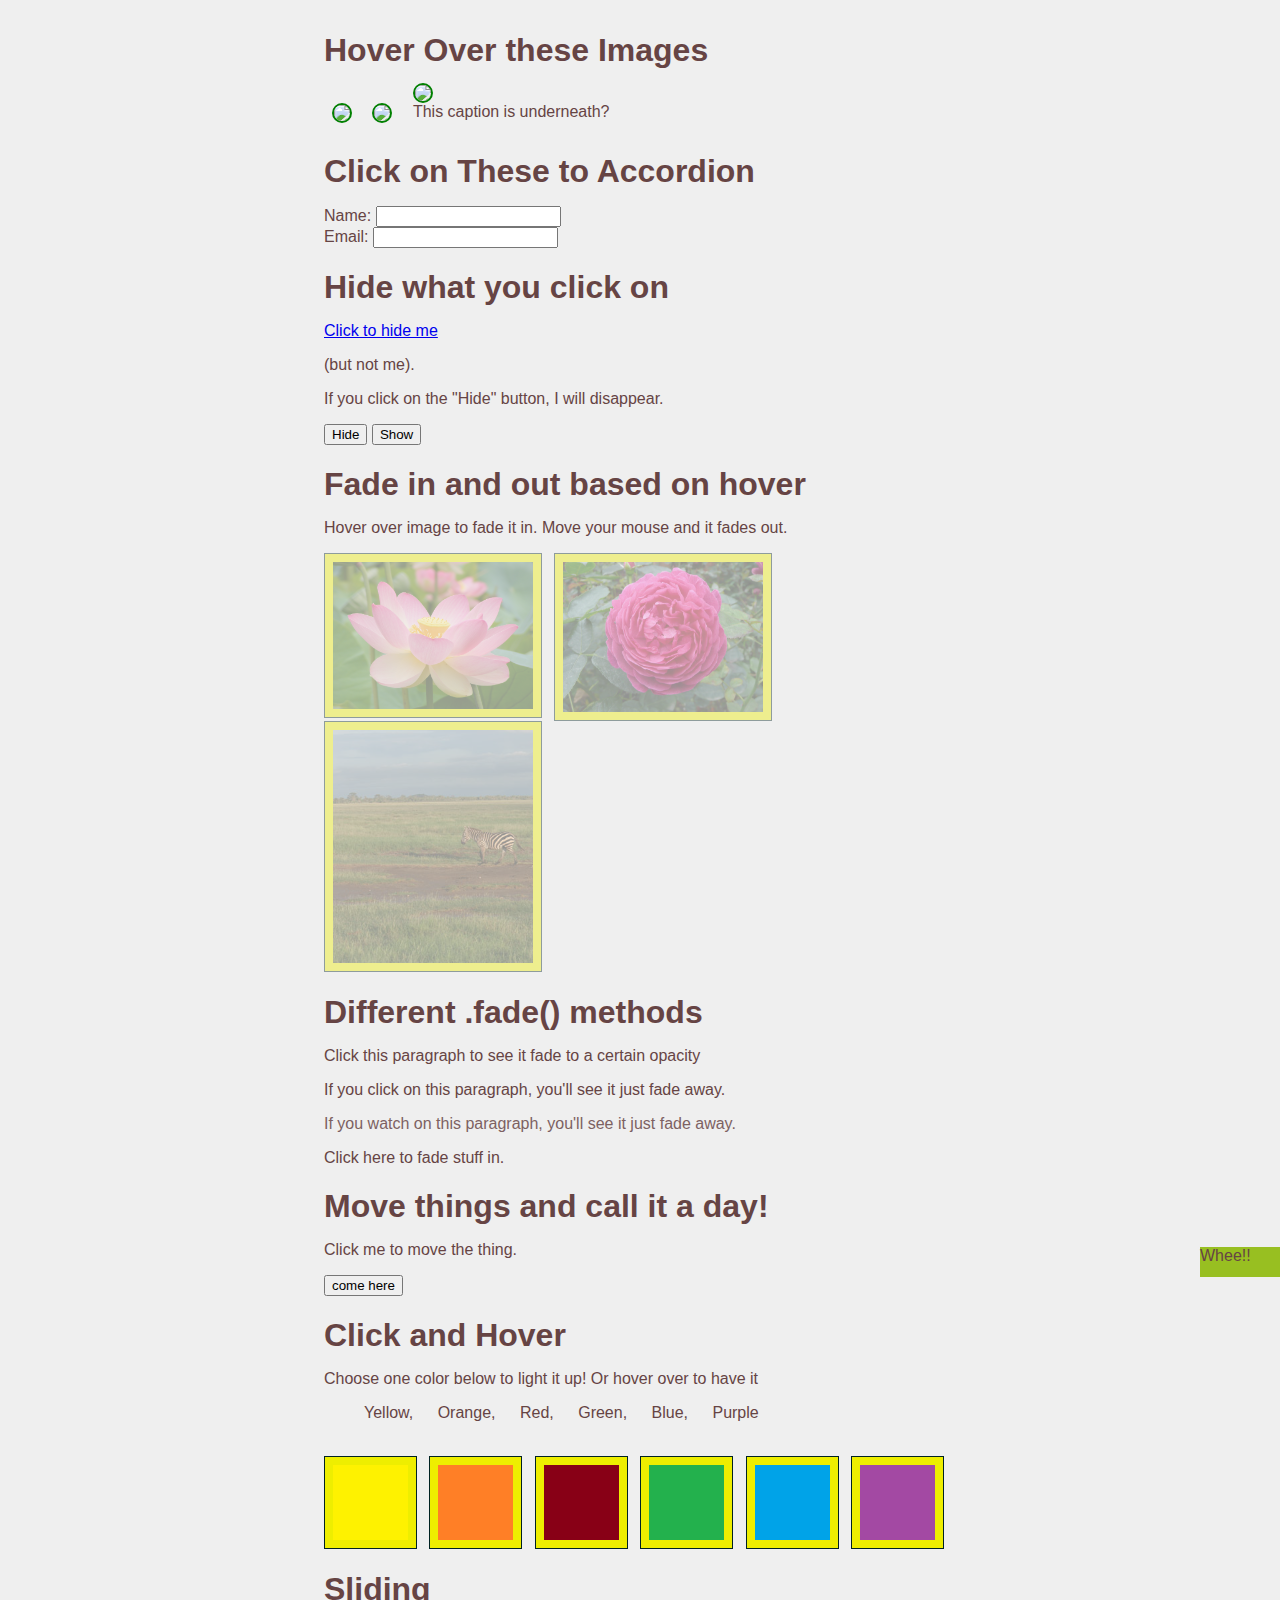
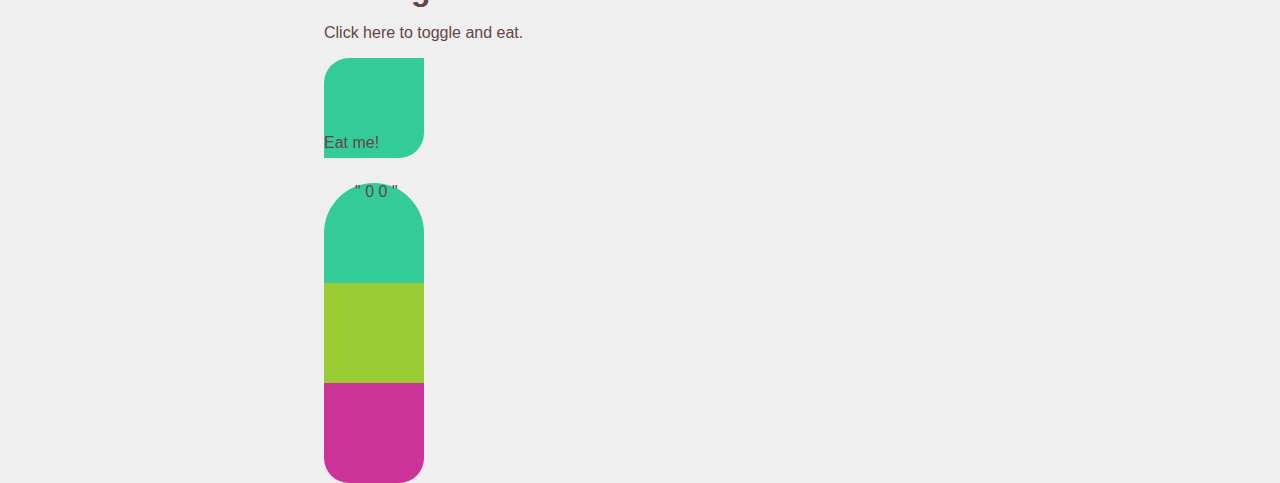
==== index.html @ 3a202dea "test" ====
<!DOCTYPE html PUBLIC "-//W3C//DTD XHTML 1.0 Transitional//EN" "http://www.w3.org/TR/xhtml1/DTD/xhtml1-transitional.dtd">

<html xmlns="http://www.w3.org/1999/xhtml">
<head>
	<meta http-equiv="Content-Type" content="text/html; charset=UTF-8" />
	<title>Rose's jQuery Play Ground! | Embedded jQuery</title>
	<link href="css/styles.css" rel="stylesheet" type="text/css" />
		<script src="js/jquery.min.js" type="text/javascript"></script>
		<script src="js/jquery.js" type="text/javascript"></script>
		<script src="//ajax.googleapis.com/ajax/libs/jquery/1.11.1/jquery.min.js" ></script>
		<script src="//code.jquery.com/jquery-1.10.2.js"></script>
		
</head>

<body>
<div id="container">

	<p> <h1> Hover Over these Images </h1>
		<div class="topimgs">
			<figure class="topclass captionhalf">
				<img class="imground" src="http://lorempixel.com/150/150/">
				<figcaption class="figcapt"> Lookn' Good </figcaption>
			</figure>

			<figure class="topclass captionfull">
				<img class="imground" src="http://lorempixel.com/150/150/city/">
				<figcaption class="figcapt"> Totally Filled </figcaption>
			</figure> 

			<figure class="topclass captunder">
				<img class="imground" src="http://lorempixel.com/150/150/food/">
				<figcaption class="figcaptU"> This caption is underneath? </figcaption>
			</figure>
		</div>

	</p>

	<script type="text/javascript">
		$(window).load(function () {
			$('.captionfull img + figcaption').each(function() {
				$(this)
				.css('top',0)
				.css('margin-top',0)
				.css('border-radius',"50%")
				.css('line-height',$(this).prev().height() + 'px');
			});
		});

	</script>

	<h1> Click on These to Accordion 
	</h1>

	<p> Name: <input type="text" name="fullname"><br>
	Email: <input type="text" name="email"> </p>

	<script>
		$(document).ready(function(){
		  $("input").focus(function(){
		    $(this).css("background-color","#cccccc");
		  });
		  $("input").blur(function(){
		    $(this).css("background-color","#ffffff");
		  });
		});
		</script>



<h1>Hide what you click on </h1>
	<p> <a href="#">Click to hide me </a> <div id="clickme"> (but not me).</div> </p> 
    <script> 
    	$('a').click(function() { 
			$(this).hide(); 
			}); 
    	
    	//	$(this).show();
    	//}):
    	
    </script>


<p id="para2">If you click on the "Hide" button, I will disappear.</p>
<button id="hideb">Hide</button>
<button id="showb">Show</button>

    <script>
		$(document).ready(function(){
		  $("#hideb").click(function(){
		    $("#para2").hide();
		  });
		  $("#showb").click(function(){
		    $("#para2").show();
		  });
		});
		</script>


   <!-- <p> <div id="hidr"> HIDE MEEEEE!  </div> <div id="showr"> (but not me).</div>
    </p>
    <script>

    	$("#hidr").click(function() {
    		$(this).hide(1000);
    	}

    	$("#showr").click(function(){
    		$("#hidr").show("slow", function() { 
			});
    	}
    </script>
-->

    
    
<h1>Fade in and out based on hover</h1>
<p>Hover over image to fade it in. Move your mouse and it fades out. </p>
	<img class="fadeIn" src="images/img1.jpg"/>
	<img class="fadeIn" src="images/img2.jpg"/>
	<img class="fadeIn" src="images/img3.jpg"/>

<script> 
	$('img.fadeIn').css({'opacity': 0.4});  
	$('img.fadeIn').hover(function() {
			$(this).stop().animate({'opacity': 1});
		}, function(){ 
			$(this).stop().animate({'opacity': .4}); 
		
		}); 
</script>

<h1>Different .fade() methods</h1>

<p class="fadeTo">Click this paragraph to see it fade to a certain opacity</p>
<script>
	$('p.fadeTo').click(function(){
		$(this).fadeTo('slow', .33); 
		});
	$('p.fadeTo').click(function(){
		$(this).fadeTo('slow', 1); 
		});
</script>

<p class="fadeAway"> If you click on this paragraph, you'll see it just fade away.</p>
<script> 
	$('p.fadeAway').click(function(){
		$(this).fadeOut(3000); 
		}); 
</script>


<p class="fadeAway2"> If you watch on this paragraph, you'll see it just fade away.</p>
<script> 
	$('p.fadeAway2').fadeOut(3000); 
</script>

<p class="fadeIn"> Click here to fade stuff in. </p>
<div id="one" style="display:none; width:100px; height: 100px; background-color: #3C9;"> One</div>
<div id="two" style="display:none; width:100px; height: 100px; background-color: #9C3;"> Two</div>
<div id="three" style="display:none; width:100px; height: 100px; background-color: #C39;"> Three</div>

<script> 
	$('p.fadeIn').click(function() {
		$('div:hidden:first').fadeIn('slow'); 
		}); 
</script>


<h1>Move things and call it a day! </h1>
<p class="moveMe" style="background-color:#98BF21; height: 30px; width:80px; position:absolute; right: 0;">Whee!!</p>
<p class="mover">Click me to move the thing.</p>
<script>
	$('.mover').click(function(){
		$('.moveMe').animate({
			right: '650px', 
			bottom: '200px',
			opacity:'.5',
			height: '150px',
			width: '150px' 
		
		});
	});
</script>

<button id="buttonmove"> come here </button>

<script> 

	$("#buttonmove").click(function(){
		$('.moveMe').animate({
			right: '700px', 
			bottom: '10px',
			opacity:'.5',
			height: '150px',
			width: '350px',

			//border-radius: '50px',

		});

	});

</script> 
<!--
<button id="buttonshape"> change shape </button>

<script> 
	$("#buttonshape").click(function() {
		$('moveMe').css({'border-radius': '25px'});
	});

	//$("#buttonshape").click(function(){
	//	$('.moveMe').toggleClass("changeshape");
	//	}); 
	//});

</script> -->

<!--
<h1>Change opacity on click </h1>
<p>  </p>
<p> Choose one color below to light it up!  <ul id="colorlist" style="list-style-type:none"> 
	<li id="yc1"> Yellow, </li>
	<li id="yc2"> Orange, </li>
	<li id="yc3"> Red, </li>
	<li id="yc4"> Green, </li>
	<li id="yc5"> Blue, </li>
	<li id="yc6"> Purple </li> </ul>
</p>
 </br>
	<img class="fadeIn1" src="images/01.jpg"/>
	<img class="fadeIn2" src="images/02.jpg"/>
	<img class="fadeIn3" src="images/03.jpg"/>
	<img class="fadeIn4" src="images/04.jpg"/>
	<img class="fadeIn5" src="images/05.jpg"/>
	<img class="fadeIn6" src="images/06.jpg"/>

<script> 
	$('img.fadeIn1').css({'opacity': 0.4});  
	$('img.fadeIn2').css({'opacity': 0.4});  
	$('img.fadeIn3').css({'opacity': 0.4});  
	$('img.fadeIn4').css({'opacity': 0.4});
	$('img.fadeIn5').css({'opacity': 0.4});
	$('img.fadeIn6').stop().animate({'opacity': .4});
		$("#yc1").click(function() {
				$('img.fadeIn1').stop().animate({'opacity': 1});
				$('img.fadeIn2').stop().animate({'opacity': .4});
				$('img.fadeIn3').stop().animate({'opacity': .4});
				$('img.fadeIn4').stop().animate({'opacity': .4});
				$('img.fadeIn5').stop().animate({'opacity': .4});
				$('img.fadeIn6').stop().animate({'opacity': .4});
				
			}); 
		$("#yc2").click(function() {
				$('img.fadeIn2').stop().animate({'opacity': 1});
				$('img.fadeIn1').stop().animate({'opacity': .4});
				$('img.fadeIn3').stop().animate({'opacity': .4});
				$('img.fadeIn4').stop().animate({'opacity': .4});
				$('img.fadeIn5').stop().animate({'opacity': .4});
				$('img.fadeIn6').stop().animate({'opacity': .4});
			}); 
		$("#yc3").click(function() {
				$('img.fadeIn3').stop().animate({'opacity': 1});
				$('img.fadeIn1').stop().animate({'opacity': .4});
				$('img.fadeIn2').stop().animate({'opacity': .4});
				$('img.fadeIn4').stop().animate({'opacity': .4});
				$('img.fadeIn5').stop().animate({'opacity': .4});
				$('img.fadeIn6').stop().animate({'opacity': .4});
			}); 
		$("#yc4").click(function() {
				$('img.fadeIn1').stop().animate({'opacity': .4});
				$('img.fadeIn2').stop().animate({'opacity': .4});
				$('img.fadeIn3').stop().animate({'opacity': .4});
				$('img.fadeIn4').stop().animate({'opacity': 1});
				$('img.fadeIn5').stop().animate({'opacity': .4});
				$('img.fadeIn6').stop().animate({'opacity': .4});
				
			}); 
		$("#yc5").click(function() {
				$('img.fadeIn1').stop().animate({'opacity': .4});
				$('img.fadeIn2').stop().animate({'opacity': .4});
				$('img.fadeIn3').stop().animate({'opacity': .4});
				$('img.fadeIn4').stop().animate({'opacity': .4});
				$('img.fadeIn5').stop().animate({'opacity': 1});
				$('img.fadeIn6').stop().animate({'opacity': .4});
				
			}); 
		$("#yc6").click(function() {
				$('img.fadeIn1').stop().animate({'opacity': .4});
				$('img.fadeIn2').stop().animate({'opacity': .4});
				$('img.fadeIn3').stop().animate({'opacity': .4});
				$('img.fadeIn4').stop().animate({'opacity': .4});
				$('img.fadeIn5').stop().animate({'opacity': .4});
				$('img.fadeIn6').stop().animate({'opacity': 1});
				
			}); 

</script> -->

<!--<h1>Change opacity on hover </h1>
<p> Hover over any one of the boxes below to have the rest fade out </br>
	<img class="fadeInC" id="a" src="images/01.jpg"/>
	<img class="fadeInC" id="b" src="images/02.jpg"/>
	<img class="fadeInC" id="c" src="images/03.jpg"/>
	<img class="fadeInC" id="d" src="images/04.jpg"/>
	<img class="fadeInC" id="e" src="images/05.jpg"/>
	<img class="fadeInC" id="f" src="images/06.jpg"/> </br>
</p>

<script type='text/javascript'>
	$(function() {       
        $("img.fadeInC").css("opacity","1.0");        
        $("img.fadeInC").hover(function() {
                var myID = $(this).attr("id");        
                $("img.fadeInC:not(#"+myID+")").stop().animate({'opacity': 0.5});
        },           
        function() {       
                $("img.fadeInC").stop().animate({'opacity': 1.0});        
        });




});

</script> 
-->

<h1>Click and Hover  </h1>

<p> Choose one color below to light it up! Or hover over to have it   <ul id="colorlist" style="list-style-type:none"> 
	<li id="yd1"> Yellow, </li>
	<li id="yd2"> Orange, </li>
	<li id="yd3"> Red, </li>
	<li id="yd4"> Green, </li>
	<li id="yd5"> Blue, </li>
	<li id="yd6"> Purple </li> </ul>
</p> </br>
	<img class="fadeInD" id="Da" src="images/01.jpg"/>
	<img class="fadeInD" id="Db" src="images/02.jpg"/>
	<img class="fadeInD" id="Dc" src="images/03.jpg"/>
	<img class="fadeInD" id="Dd" src="images/04.jpg"/>
	<img class="fadeInD" id="De" src="images/05.jpg"/>
	<img class="fadeInD" id="Df" src="images/06.jpg"/> </br>
</p>

<script type='text/javascript'>
	$(function() {       
        $("img.fadeInD").css("opacity","1.0");  
		$('img.fadeInD').hover(function() {
			$(this).stop().animate({'opacity': 1});
		}, function(){ 
			$(this).stop().animate({'opacity': .4}); 
		
		}); 

        $("img.fadeInD").hover(function() {
                var myID = $(this).attr("id");        
                $("img.fadeInD:not(#"+myID+")").stop().animate({'opacity': 0.4});
        },           
        function() {       
                $("img.fadeInD").stop().animate({'opacity': 1.0});        
        });    
    });

	$("#yd1").click(function() {
				$("#Da").stop().animate({'opacity': 1});
				$("#Db,#Dc,#Dd,#De,#Df").stop().animate({'opacity': .4});
			}); 
	$("#yd2").click(function() {
				$("#Db").stop().animate({'opacity': 1});
				$("#Da,#Dc,#Dd,#De,#Df").stop().animate({'opacity': .4});
			}); 

	$("#yd3").click(function() {
				$("#Dc").stop().animate({'opacity': 1});
				$("#Db,#Da,#Dd,#De,#Df").stop().animate({'opacity': .4});
			}); 
	$("#yd4").click(function() {
				$("#Dd").stop().animate({'opacity': 1});
				$("#Db,#Dc,#Da,#De,#Df").stop().animate({'opacity': .4});
			}); 

	$("#yd5").click(function() {
				$("#De").stop().animate({'opacity': 1});
				$("#Db,#Dc,#Dd,#Da,#Df").stop().animate({'opacity': .4});
			}); 

	$("#yd6").click(function() {
				$("#Df").stop().animate({'opacity': 1});
				$("#Db,#Dc,#Dd,#De,#Da").stop().animate({'opacity': .4});
			}); 

		


</script> 




<script >
	$('img.fadeIn2b').hover(function(){
		$('img.fadeIn1b').stop().animate({'opacity': .4});
		$('img.fadeIn3b').stop().animate({'opacity': .4});
		$('img.fadeIn4b').stop().animate({'opacity': .4});
		$('img.fadeIn5b').stop().animate({'opacity': .4});
		$('img.fadeIn6b').stop().animate({'opacity': .4});
	});
	</script>
	<script> 

	$('img.fadeIn3b').hover(function(){
		$('img.fadeIn1b').stop().animate({'opacity': .4});
		$('img.fadeIn2b').stop().animate({'opacity': .4});
		$('img.fadeIn4b').stop().animate({'opacity': .4});
		$('img.fadeIn5b').stop().animate({'opacity': .4});
		$('img.fadeIn6b').stop().animate({'opacity': .4});
	});
	
	$('img.fadeIn4b').hover(function(){
		$('img.fadeIn1b').stop().animate({'opacity': .4});
		$('img.fadeIn2b').stop().animate({'opacity': .4});
		$('img.fadeIn3b').stop().animate({'opacity': .4});
		$('img.fadeIn5b').stop().animate({'opacity': .4});
		$('img.fadeIn6b').stop().animate({'opacity': .4});
	});

	$('img.fadeIn5b').hover(function(){
		$('img.fadeIn1b').stop().animate({'opacity': .4});
		$('img.fadeIn2b').stop().animate({'opacity': .4});
		$('img.fadeIn3b').stop().animate({'opacity': .4});
		$('img.fadeIn4b').stop().animate({'opacity': .4});
		$('img.fadeIn6b').stop().animate({'opacity': .4});
	});

	$('img.fadeIn6b').hover(function(){
		$('img.fadeIn1b').stop().animate({'opacity': .4});
		$('img.fadeIn2b').stop().animate({'opacity': .4});
		$('img.fadeIn3b').stop().animate({'opacity': .4});
		$('img.fadeIn4b').stop().animate({'opacity': .4});
		$('img.fadeIn5b').stop().animate({'opacity': .4});
	});
	
	
	
				

</script>


<!--<div id="squareWrapper" >
	<div id="firstSq"> First </div>
	<div id="secondSq">Second </div>
</div>
	<p class="makemeglow"> Click here to make these change color  </p>

-->


<h1> Sliding </h1>
<p class="slideToggle">Click here to toggle and eat.</p>

<!--<p> 	&nbsp; 	&nbsp;&nbsp; "   0 0   "</p>-->




<div style="position: relative;"> 

<div id="leaf" style=" width:100px; height: 100px; background-color: #3C9; 	border-radius: 25px 0 25px 0;  z-index:10; position: absolute;"> 	 




 </div>



<div id="caterpillar" style="z-index:10; position: absolute; top: 60px; "> 
	<p class="slideMe">Eat me!</p>
    
    	<div id="munch" style=" width:70px; height: 70px; background-color: #EFEFEF; border-radius: 100px ; margin-left:15px;   ">
    
</div>
	<div id="one" style=" width:100px; height: 100px; background-color: #3C9; margin-top:-55px;	border-radius: 100px 100px 0 0;"> 	 	&nbsp; &nbsp; 	&nbsp;&nbsp; "   0 0   "</div>
	<div id="two" style="width:100px; height: 100px; background-color: #9C3;">  </div>
	<div id="three" style="width:100px; height: 100px; background-color: #C39; border-radius: 0 0 25px 25px;">  					</div>
</div>

</div>

<script>
	$('.slideToggle').click(function(){
		$('p.slideMe').slideToggle();
		}); 
</script>






</div><!-- end #container -->
</body>
</html>
---- css/styles.css ----
body {
	background-color:  #efefef;	
	color: #644;
	font-family: Arial, Helvetica, Lucida Grande, sans-serif; 
}

h1, h2, h3 {
	margin-bottom: .2em; 
}

figure {
	position: relative;
  	display: inline-block;
  	margin: .5em;
}

.imground {
	border: solid 2px green;
  	border-radius: 50%;
  	vertical-align: middle;
}

.figcapt {
	background-color:rgba(0,0,0,0.5);
  border-radius: 6px; 
  display: none;
  position: absolute;
  top: 50%;
  width: 100%;
  margin-top: -1em;
  line-height: 2em;
  font-size: 1em; 
  color: white;
  text-align: center; 
}

img.imground:hover + figcaption {
  display: block;
}

.topclass {
	/*padding: 10px; */
}

.topimgs {
	position: relative;
	top: 50% ;
	vertical-align: top;
}

img {
	vertical-align: top;
}

.figcapt {
  background-color:rgba(0,0,0,0.5);
  border-radius: 6px; 
  display: none;
  position: absolute;
  top: 50%;
  width: 100%;
  margin-top: -1em;
  line-height: 2em;
  font-size: 1em; 
  color: white;
  text-align: center; 
}

.aside {
	margin: 0 2em 0 2em; /* top/bottom left/right */
}

.emphasize {
	background-color: #FFF;
	border: 1px dotted #000;
	font-weight: bold;
	margin: .5em 0; 
	padding: .5em; 
	
}

#changeshape. {
			color: blue; 
		}

/* Lesson 03 */
.horizontal {
	float: left;
	width: 150px; 
	list-style: none; 
	margin: 1em; /* 1em = 16px = 100% */ 
	background-color: #F00;
	
}

h1 {
	clear: both;
}
img.fadeIn, img.fadeInD  {
	height: auto; 
	width: 200px; 
	padding: 0.5em; 
	border: 1px solid #022; 
	margin-right: 0.5em; 
	background-color: #EE0; 

}

img.fadeInD  {
	width: 75px; 
}


.subItem {
	background-color: #AABBCC;
}

/* Lesson 04 */
.kenyaPhotos {
	height: auto; 
	width: 200px; 
	padding: 0.5em; 
	border: 1px solid #022; 
	margin-right: 0.5em; 
	background-color: #EE0; 
}

#article-1 {
	margin-top: 1em; 
	background-color: #0757A7; 
	border-top: .4em solid #88B0EF; 
}

#red {
	background-color: red;
}

/* Lesson 5*/

#container {
	width: 50%;
	max-width: 1200px; 
	min-width: 600px; 
	margin: 2em auto; /*<!--// stays aligned in windwon no matter how big or small browser gets  */
	
	}
	

/* Lesson 6 */ 
body.large .article {
	font-size: 150%; 
}

.selected {
	font-weight: bold; 
	font-style: italic; 
	font-color: purple; 
	}

#textController {
	width: 200px;
	padding: 20px; 
	border: 1px solid #000; 
	 ; 
}
#textController button {
	cursor: pointer ; 
}

/* Lesson 07 */
.hover {
	cursor: pointer; 
	background-color: #666;
	color: #EFEFEF; 
	width: 200px; 
}

#colorlist li {
	display: inline;
	padding-right: 20px;
}

div.fadehover {
	position: relative;
	}

	

#squarewrapper {
	width:500px;
	border: 1px solid black;
}

#firstsq {
	width: 300px;
	border: 1px solid red;
}
 
 #secondsq {
 	width: 100px;
 	border: 1px solid green;
 }
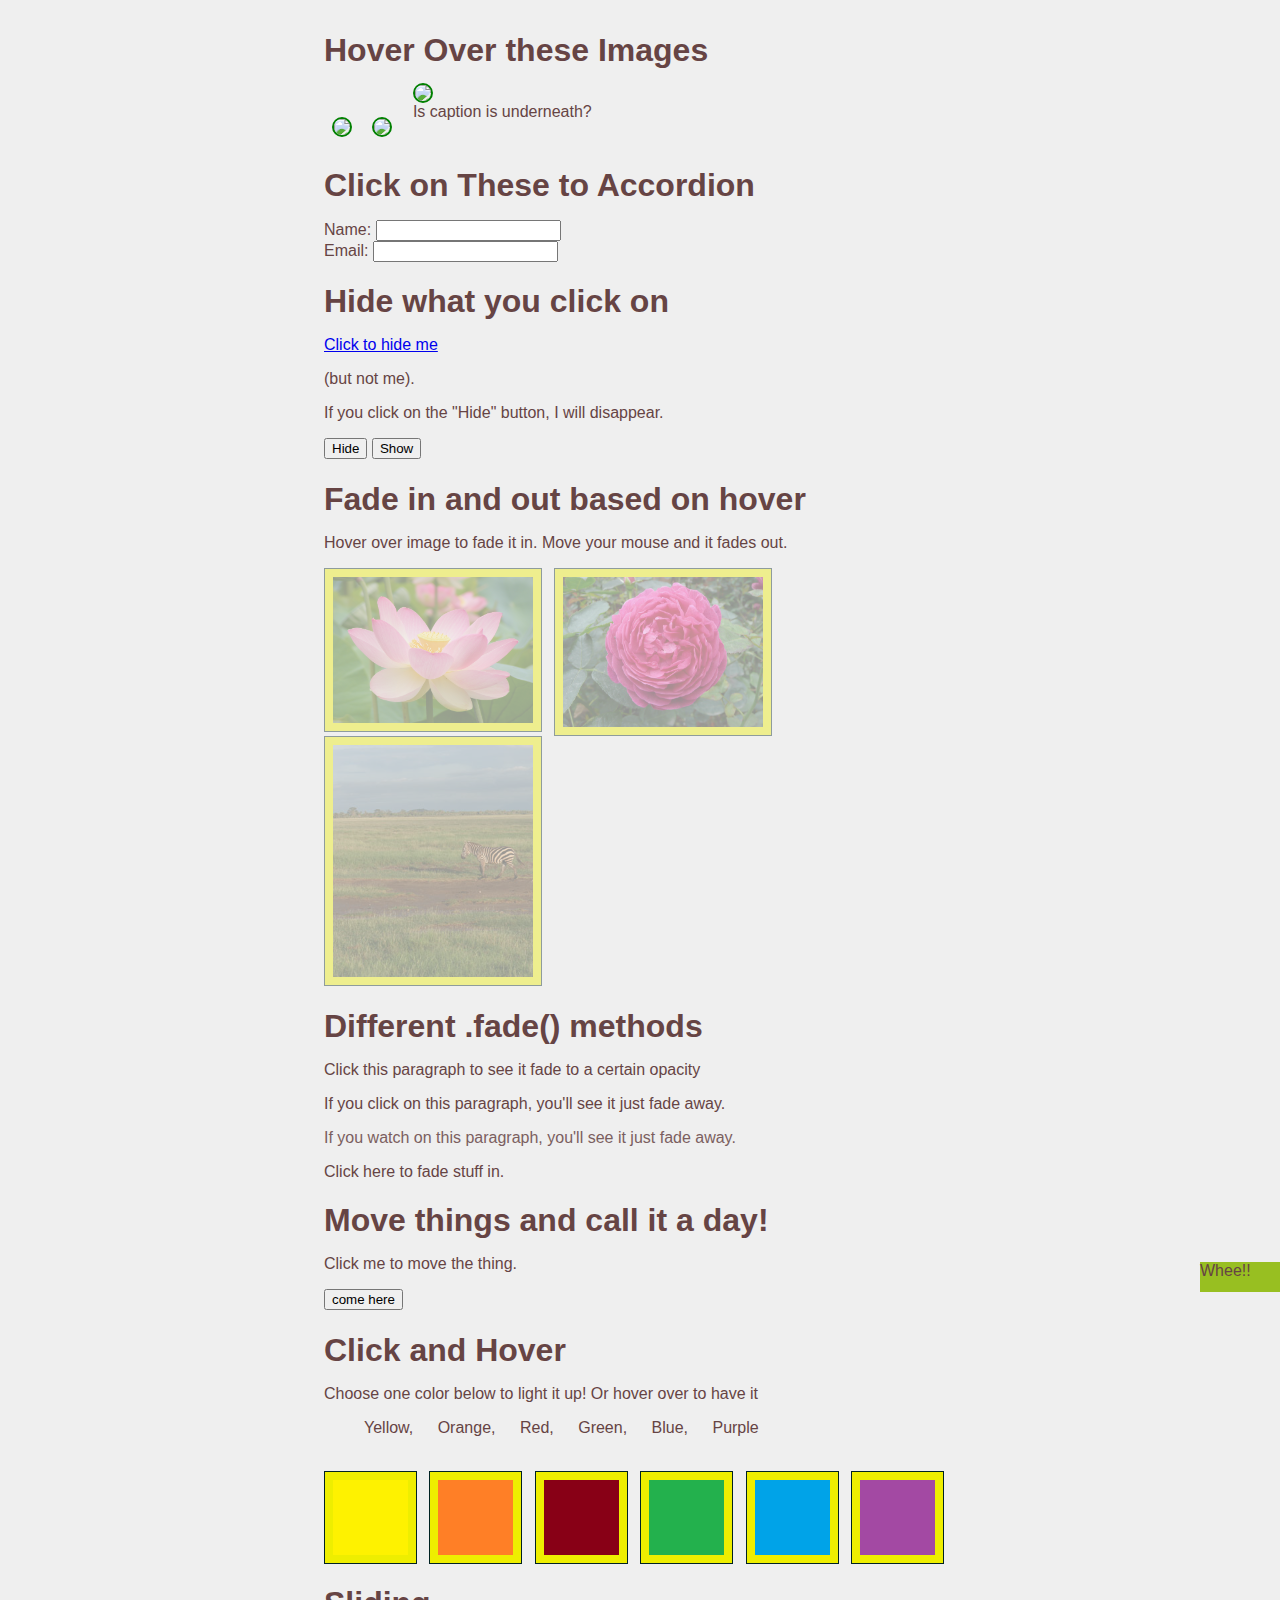
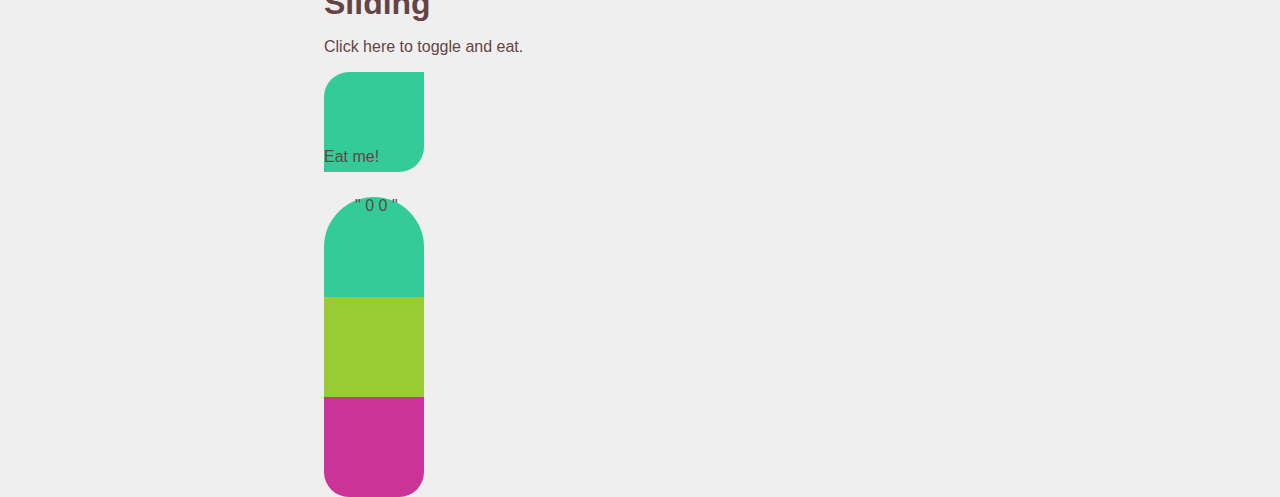
==== commit 8176a869: "top" ====
--- a/index.html
+++ b/index.html
@@ -29,7 +29,7 @@
 
 			<figure class="topclass captunder">
 				<img class="imground" src="http://lorempixel.com/150/150/food/">
-				<figcaption class="figcaptU"> This caption is underneath? </figcaption>
+				<figcaption class="figcaptU"> Is caption is underneath? </figcaption>
 			</figure>
 		</div>
 
--- a/css/styles.css
+++ b/css/styles.css
@@ -17,7 +17,7 @@
 .imground {
 	border: solid 2px green;
   	border-radius: 50%;
-  	vertical-align: middle;
+  	vertical-align: top;
 }
 
 .figcapt {
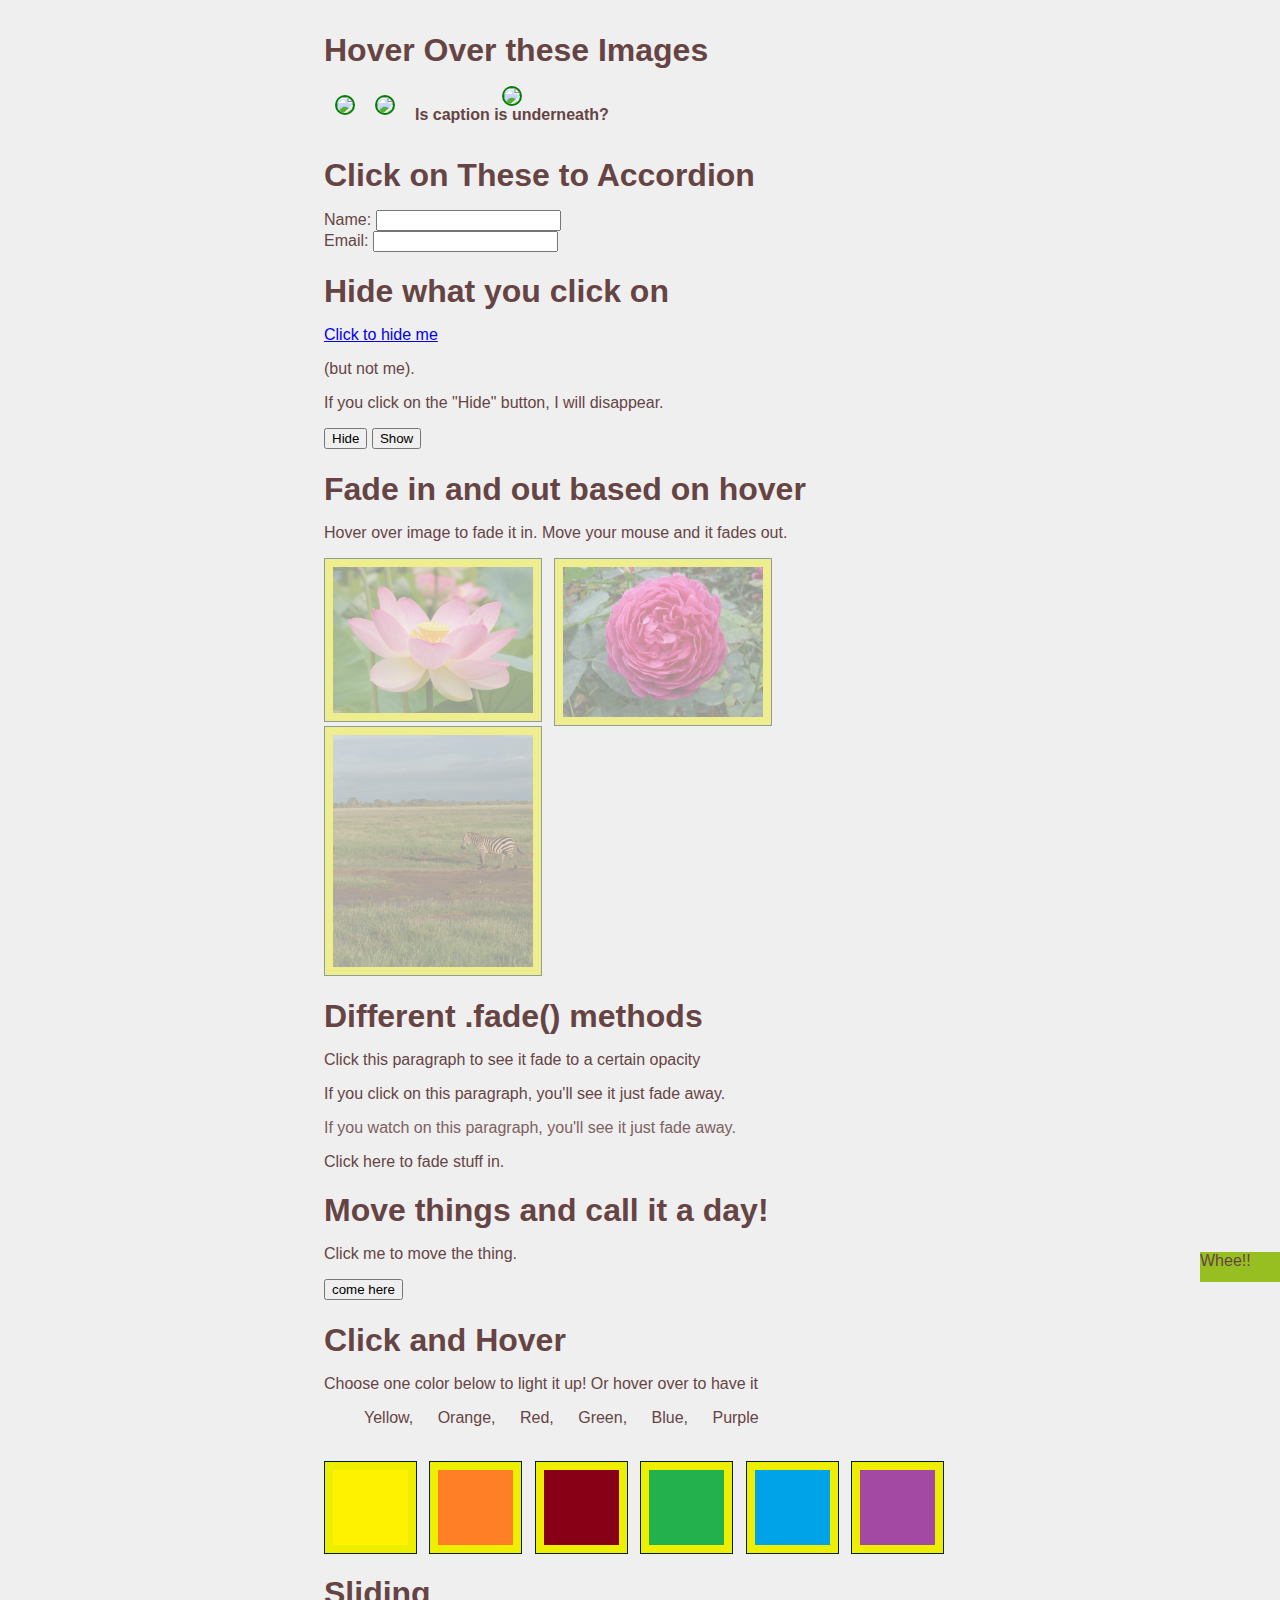
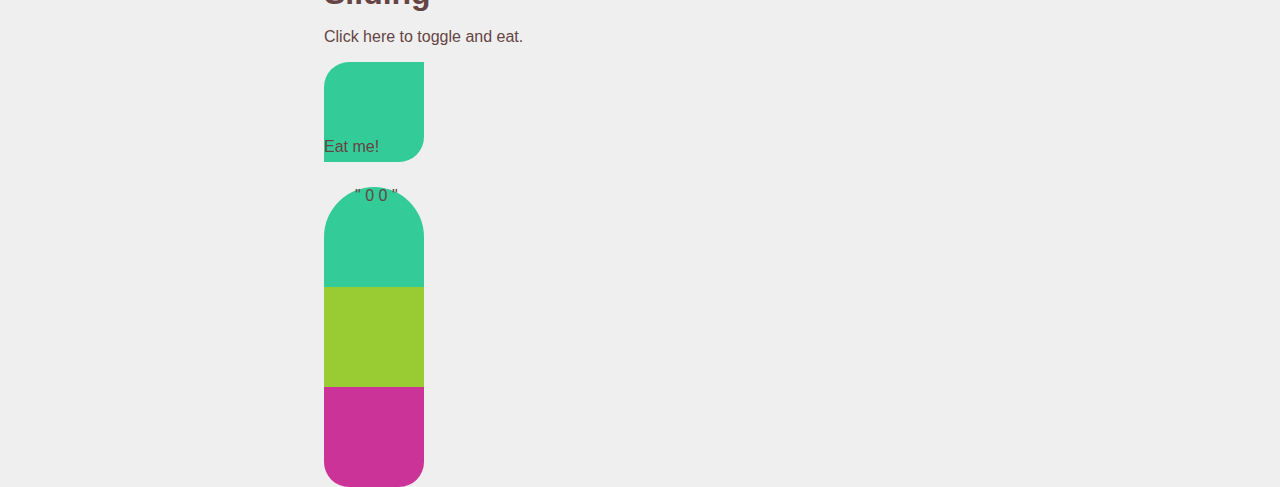
==== commit f3fef270: "table" ====
--- a/index.html
+++ b/index.html
@@ -17,20 +17,26 @@
 
 	<p> <h1> Hover Over these Images </h1>
 		<div class="topimgs">
+			<table>
+				<th>
 			<figure class="topclass captionhalf">
 				<img class="imground" src="http://lorempixel.com/150/150/">
 				<figcaption class="figcapt"> Lookn' Good </figcaption>
 			</figure>
-
+			</th>
+			<th>
 			<figure class="topclass captionfull">
 				<img class="imground" src="http://lorempixel.com/150/150/city/">
 				<figcaption class="figcapt"> Totally Filled </figcaption>
 			</figure> 
-
+			</th>
+			<th>
 			<figure class="topclass captunder">
 				<img class="imground" src="http://lorempixel.com/150/150/food/">
 				<figcaption class="figcaptU"> Is caption is underneath? </figcaption>
 			</figure>
+			</th>
+			</table>
 		</div>
 
 	</p>
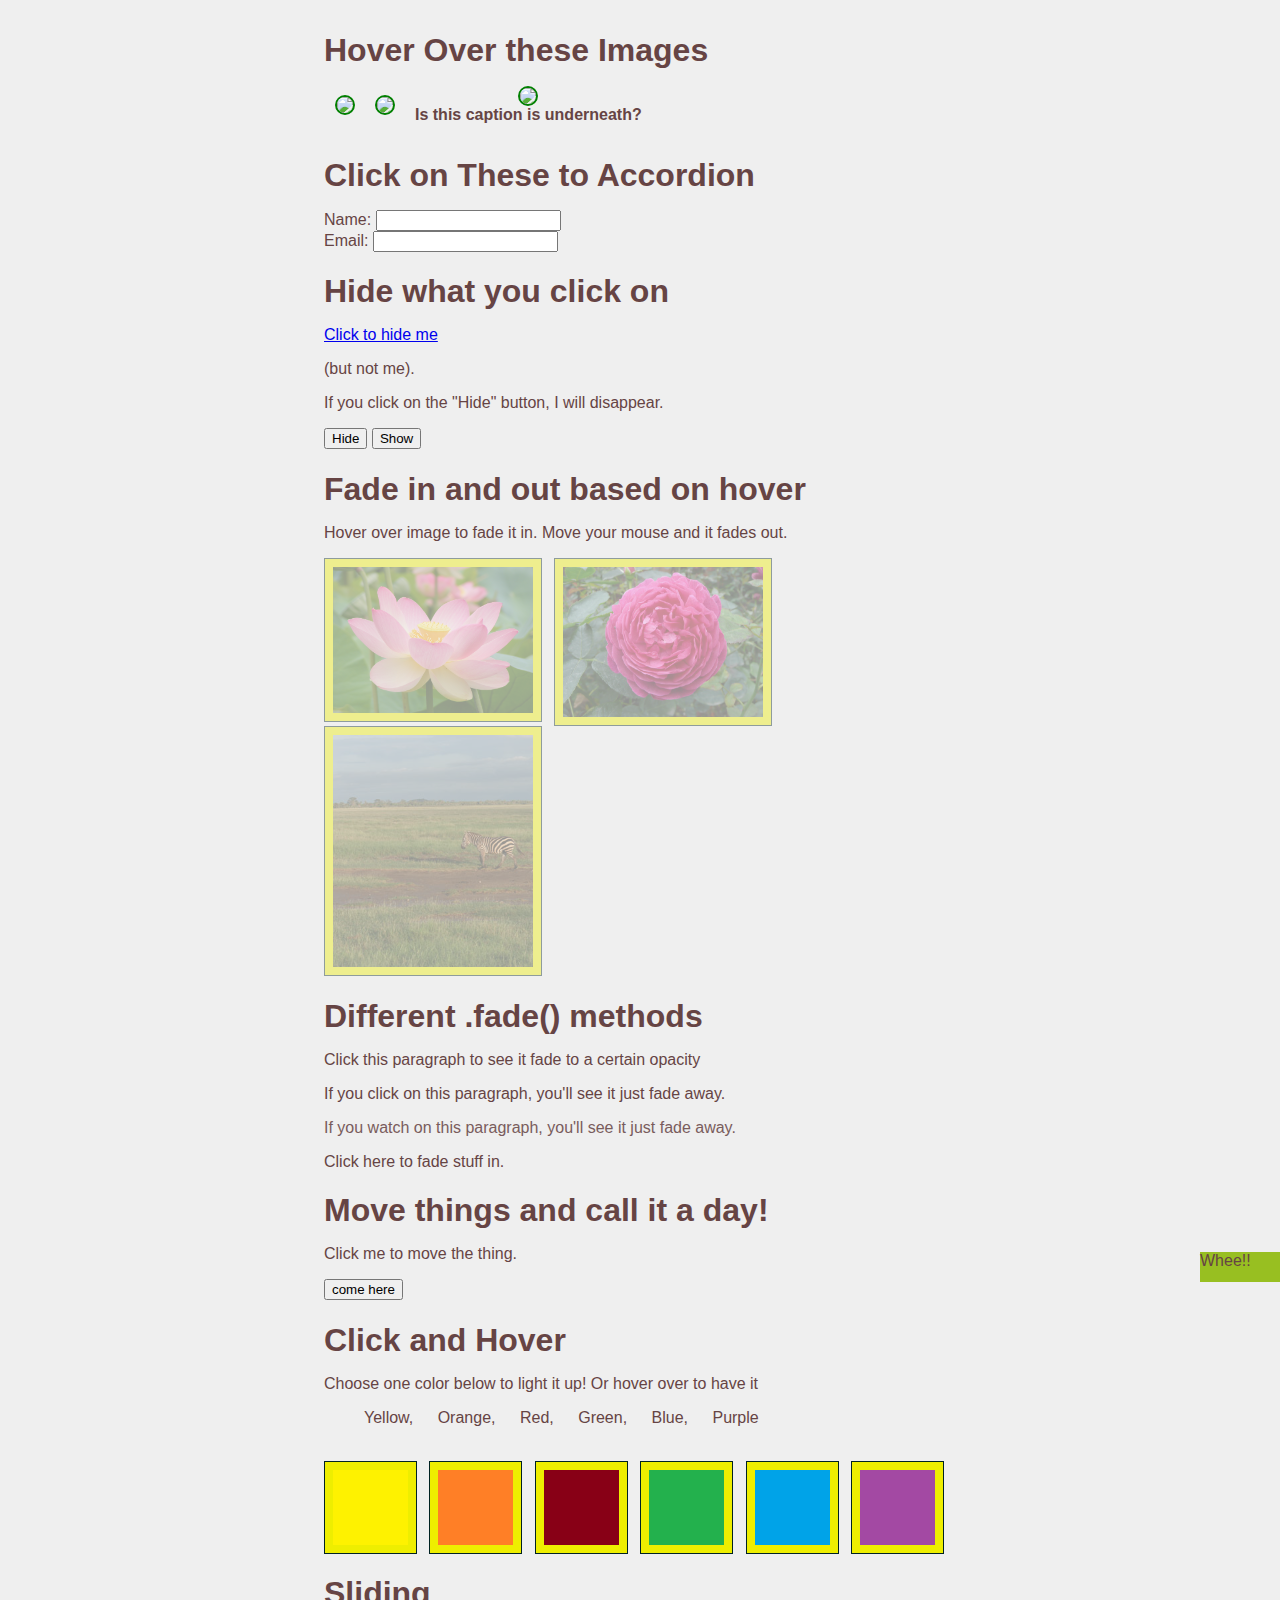
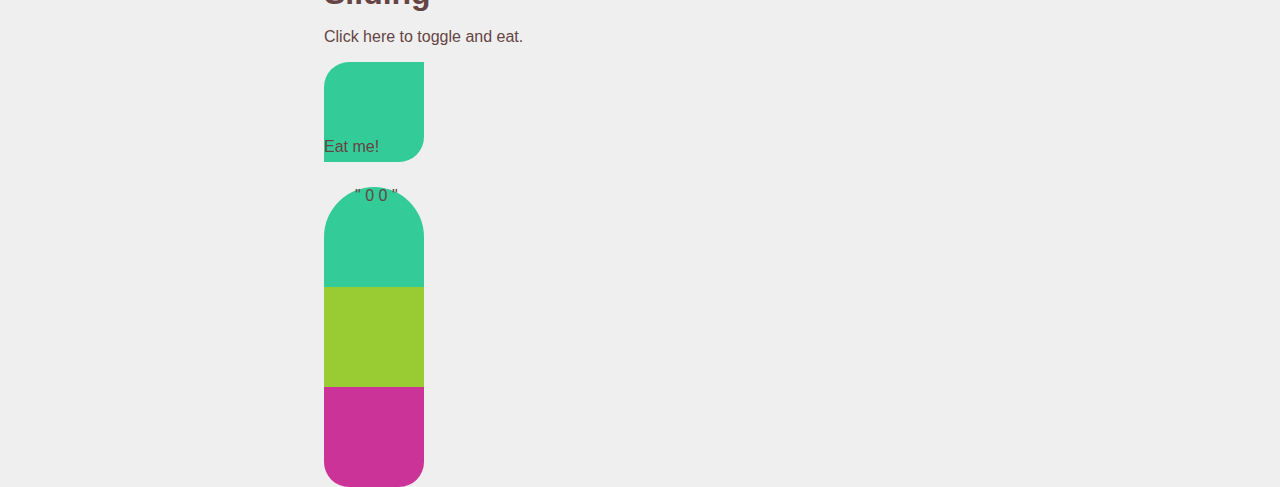
==== commit c3beb65f: "test" ====
--- a/index.html
+++ b/index.html
@@ -33,7 +33,7 @@
 			<th>
 			<figure class="topclass captunder">
 				<img class="imground" src="http://lorempixel.com/150/150/food/">
-				<figcaption class="figcaptU"> Is caption is underneath? </figcaption>
+				<figcaption class="figcaptU"> Is this caption is underneath? </figcaption>
 			</figure>
 			</th>
 			</table>
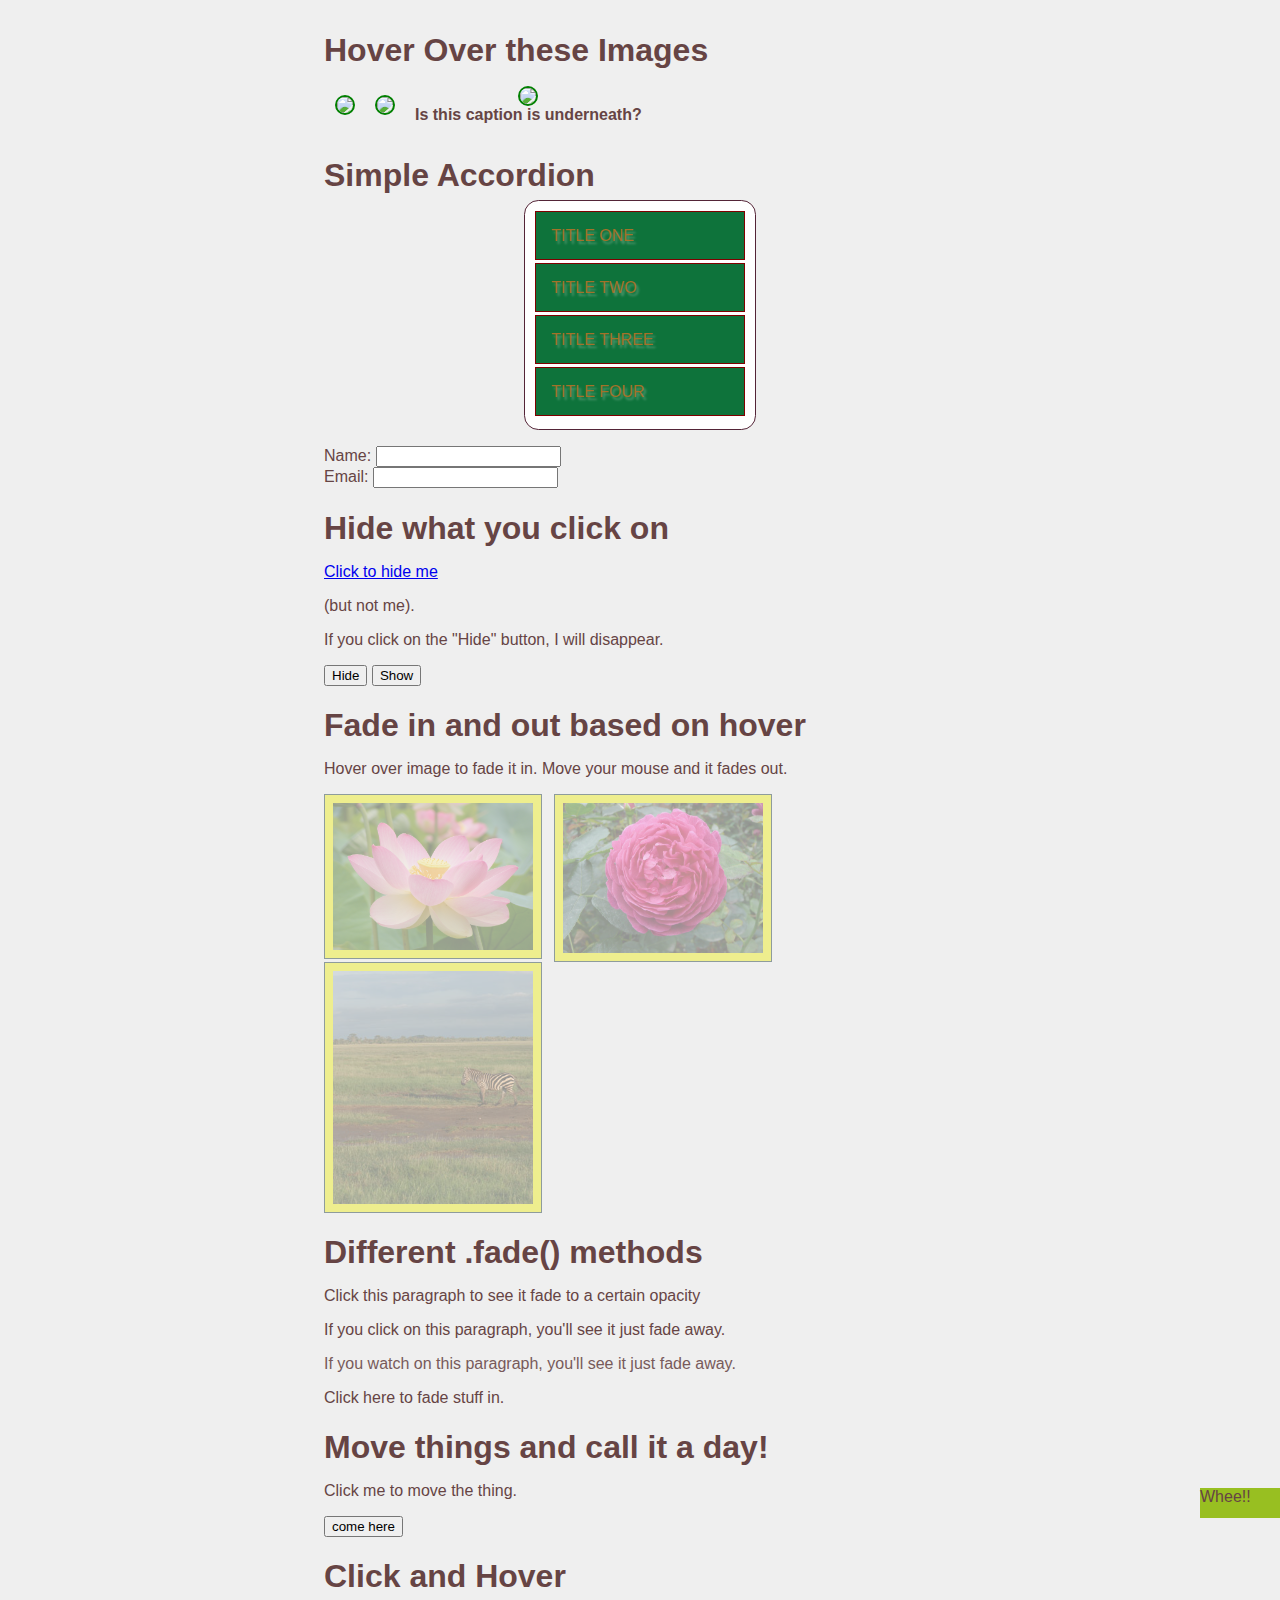
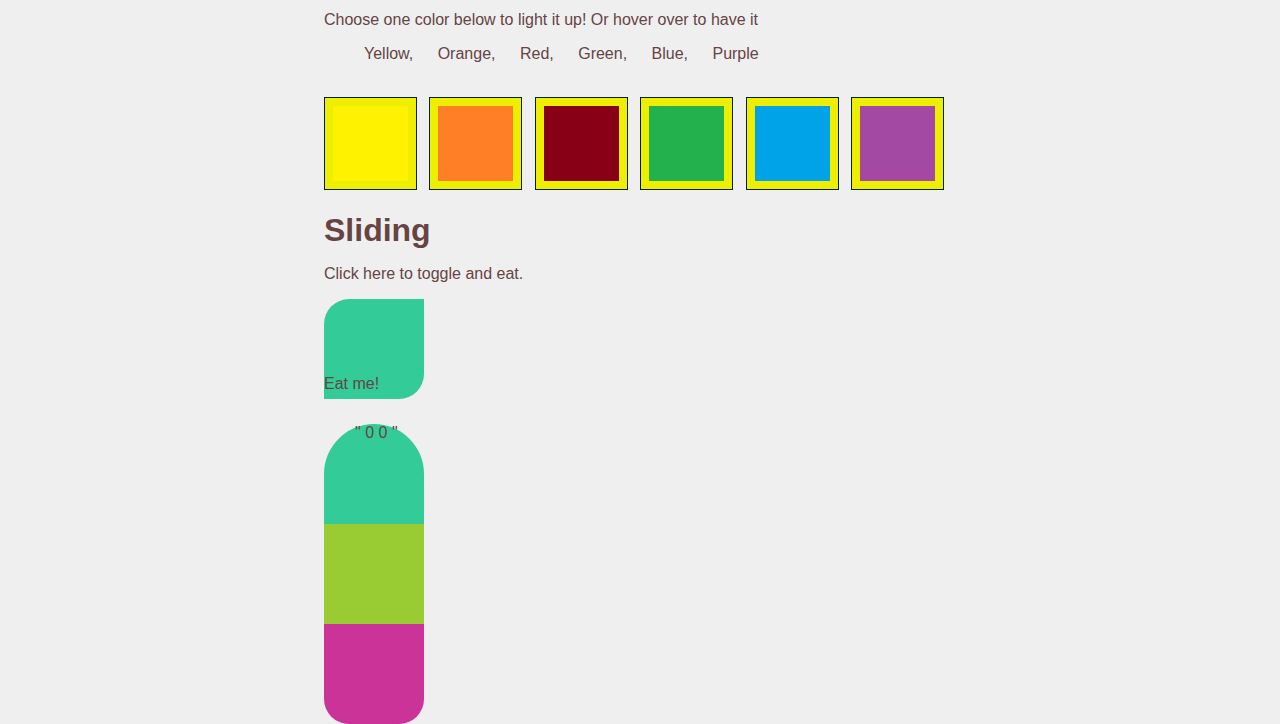
==== commit b983cb61: "added accordion" ====
--- a/index.html
+++ b/index.html
@@ -54,8 +54,53 @@
 
 	</script>
 
-	<h1> Click on These to Accordion 
+	<h1> Simple Accordion 
 	</h1>
+
+			<div class="accordion vertical">
+		    <ul>
+		        <li>
+		            <input type="checkbox" id="checkbox-1" name="checkbox-accordion" />
+		            <label for="checkbox-1">Title&nbsp;One</label>
+		            <div class="content">
+		                <h3>Look to see what is in here</h3>
+		            </div>
+		        </li>
+		        <li>
+		            <input type="checkbox" id="checkbox-2" name="checkbox-accordion" />
+		            <label for="checkbox-2">Title&nbsp;Two</label>
+		            <div class="content">
+		                <h3>Can you find it? </h3>
+		            </div>
+		        </li>
+		        <li>
+		            <input type="checkbox" id="checkbox-3" name="checkbox-accordion" />
+		            <label for="checkbox-3">Title&nbsp;Three</label>
+		            <div class="content">
+		                <h3>Peek a boo! </h3>
+		            </div>
+		        </li>
+		        <li>
+		            <input type="checkbox" id="checkbox-4" name="checkbox-accordion" />
+		            <label for="checkbox-4">Title&nbsp;Four</label>
+		            <div class="content">
+		                <h3> Can you see me?</h3>
+		                
+		            </div>
+		        </li>
+		    </ul>
+		</div>
+
+
+	<script type="text/javascript">
+		$(document).ready(function() {
+			$(".accbutt").click(function() {
+			$(this).siblings().slideToggle("slow"); 
+		});
+			});
+	</script>
+
+
 
 	<p> Name: <input type="text" name="fullname"><br>
 	Email: <input type="text" name="email"> </p>
--- a/css/styles.css
+++ b/css/styles.css
@@ -38,6 +38,12 @@
   display: block;
 }
 
+.captionfull + img.imground:hover +figcaption {
+	top: 0px;
+	margin-top: 0px; 
+	border-radius: 50%;
+}
+
 .topclass {
 	/*padding: 10px; */
 }
@@ -52,7 +58,7 @@
 	vertical-align: top;
 }
 
-.figcapt {
+.figcapt, .figcapt {
   background-color:rgba(0,0,0,0.5);
   border-radius: 6px; 
   display: none;
@@ -83,6 +89,90 @@
 			color: blue; 
 		}
 
+.accordion {
+    margin:0 auto;
+    font-size:1em;
+    border:1px solid #542437;
+    border-radius:.8972em;
+    width:33.3%;
+    padding:10px;
+    background:#ffffff;
+}
+
+.accordion ul {
+	margin:0;
+    padding:0;
+    list-style:none;
+        
+}
+
+.accordion li {
+    margin:0;
+    padding:0;
+}
+
+.accordion [type=radio], .accordion [type=checkbox] {
+    display:none;
+}
+
+.accordion label {
+    display:block;
+    font-size:1em;
+    line-height:1em;
+    background:#0e733b;			/*Fun Green*/
+    border:1px solid #800000; /*Maroon*/
+    color:#A3722A; /*Brownish*/
+    border-radius: 13m; 
+    text-shadow:.16em .16em .16em rgba(255,255,255,0.3);
+    text-transform:uppercase;
+    -webkit-transition: all .2s ease-out;
+    -moz-transition: all .2s ease-out;
+}
+.accordion ul li label:hover, .accordion [type=radio]:checked ~ label, .accordion [type=checkbox]:checked ~ label {
+    background:#506349; /*Dark green*/
+    color:#A3722A; /*Brownish*/
+    /*text-shadow:.16px .16px .16px rgba(0,0,0,0.5) */
+}
+.accordion .content {
+    padding:0 .97em;
+    overflow:hidden;
+    border:.16em solid #fff; /* Make the border match the background so it fades in nicely */
+    -webkit-transition: all .5s ease-out;
+    -moz-transition: all .5s ease-out;
+}
+.accordion p {
+    color:#333; /*Dark Grey*/
+    margin:0 0 .97em;
+}
+.accordion h3 {
+    color:#333; /*Dark Grey*/
+    padding:0;
+    margin:0.16em 0;
+}
+/* Vertical */
+.vertical ul li {
+    overflow:hidden;
+    margin:0 0 1px;
+}
+.vertical ul li label {
+    padding:.97em;
+}
+.vertical [type=radio]:checked ~ label, .vertical [type=checkbox]:checked ~ label {
+    border-bottom:0;
+}
+.vertical ul li label:hover {
+    border:1px solid #542437; 
+}
+.vertical ul li .content {
+    border-top:0;
+    height:0em;
+}
+.vertical [type=radio]:checked ~ label ~ .content, .vertical [type=checkbox]:checked ~ label ~ .content {
+    height:18.75em;
+    border:.16em solid #542437;
+}
+
+/* Inspired by:  http://jsfiddle.net/x8qn5hud/ */
 /* Lesson 03 */
 .horizontal {
 	float: left;
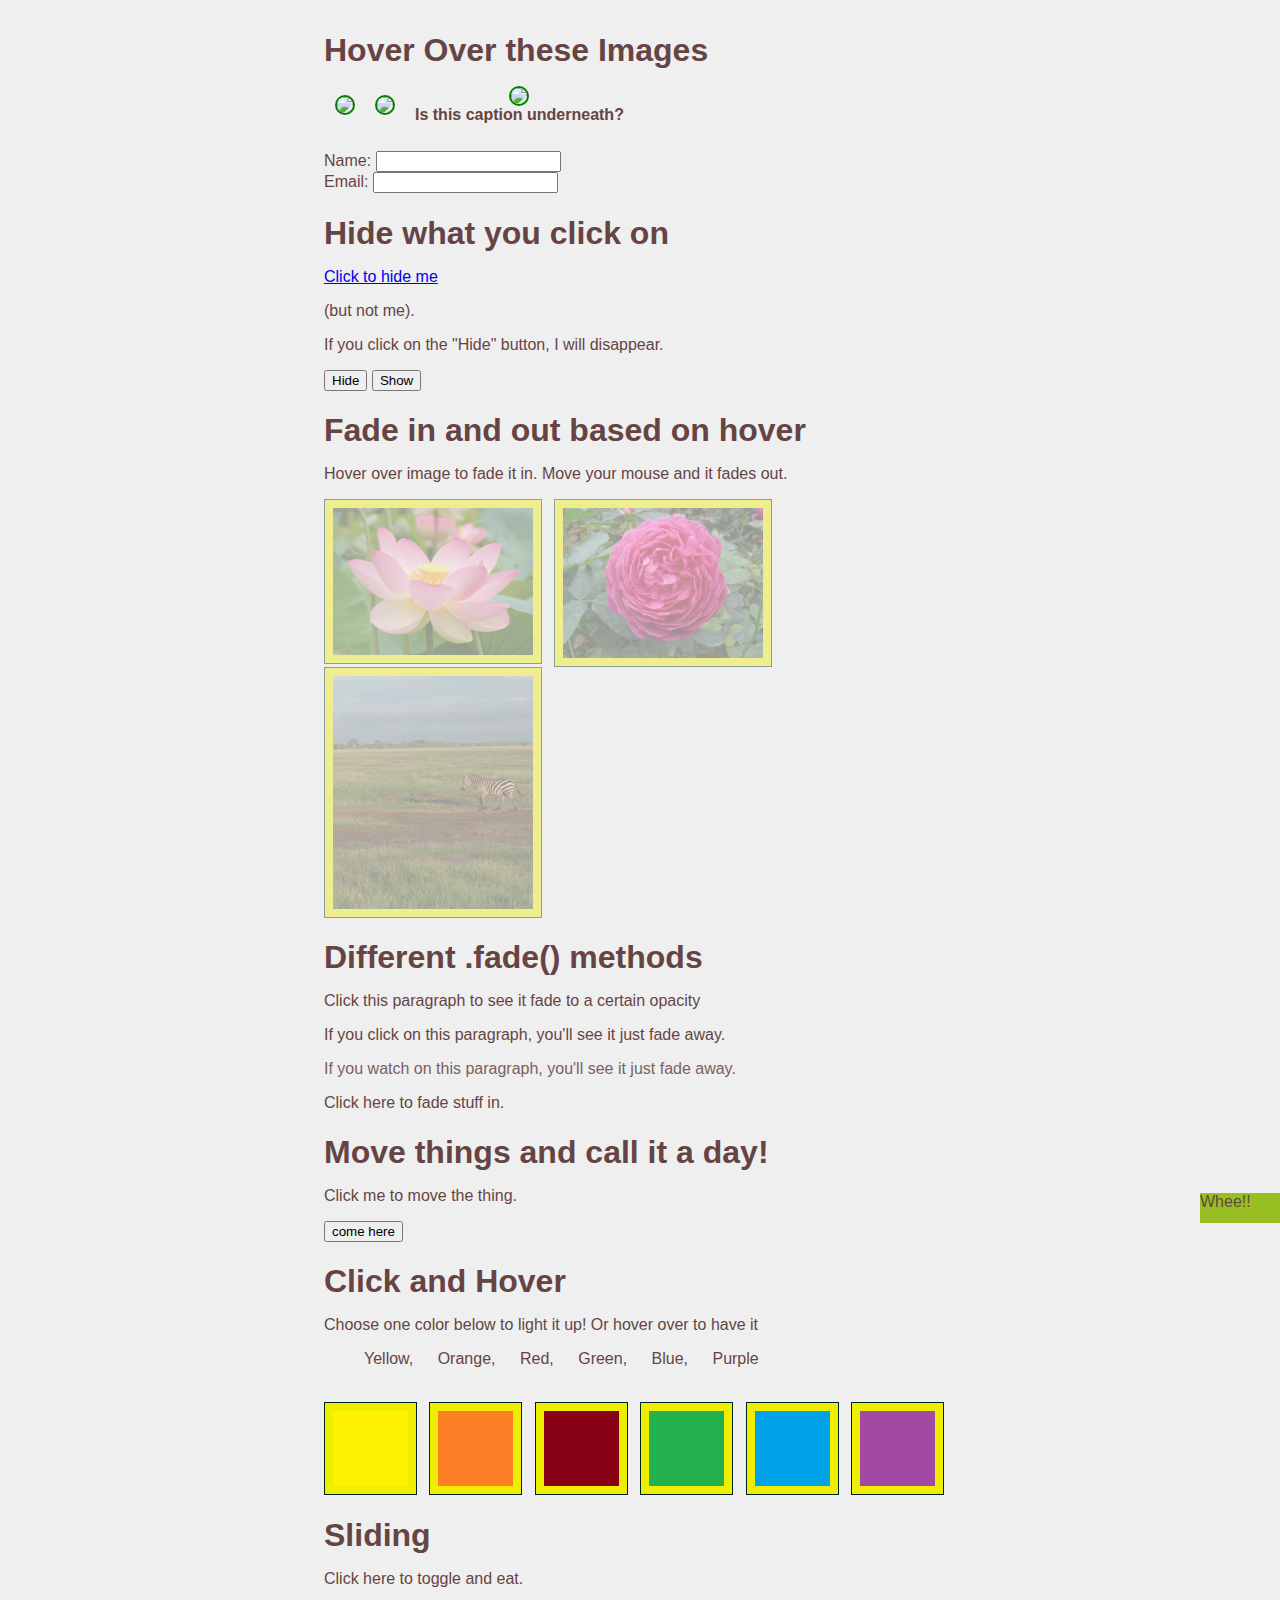
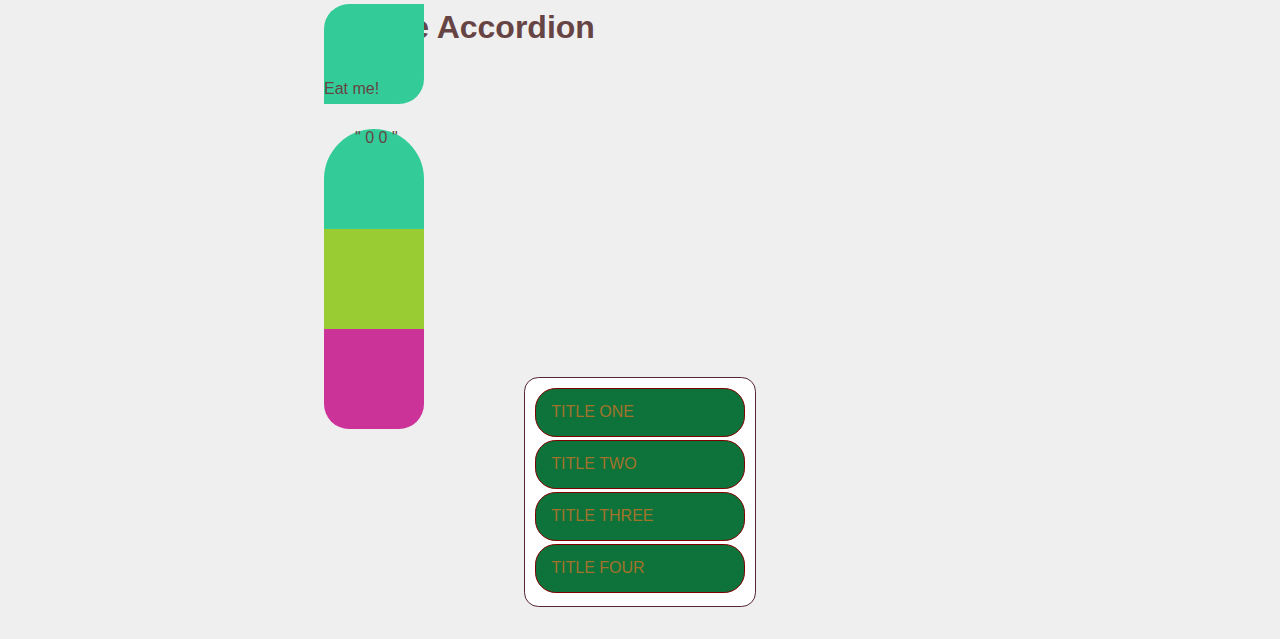
==== commit 17b4046c: "is" ====
--- a/index.html
+++ b/index.html
@@ -33,7 +33,7 @@
 			<th>
 			<figure class="topclass captunder">
 				<img class="imground" src="http://lorempixel.com/150/150/food/">
-				<figcaption class="figcaptU"> Is this caption is underneath? </figcaption>
+				<figcaption class="figcaptU"> Is this caption underneath? </figcaption>
 			</figure>
 			</th>
 			</table>
@@ -54,8 +54,467 @@
 
 	</script>
 
-	<h1> Simple Accordion 
+	
+
+	<script type="text/javascript">
+		$(document).ready(function() {
+			$(".accbutt").click(function() {
+			$(this).siblings().slideToggle("slow"); 
+		});
+			});
+	</script>
+
+
+
+	<p> Name: <input type="text" name="fullname"><br>
+	Email: <input type="text" name="email"> </p>
+
+	<script>
+		$(document).ready(function(){
+		  $("input").focus(function(){
+		    $(this).css("background-color","#cccccc");
+		  });
+		  $("input").blur(function(){
+		    $(this).css("background-color","#ffffff");
+		  });
+		});
+		</script>
+
+
+
+<h1>Hide what you click on </h1>
+	<p> <a href="#">Click to hide me </a> <div id="clickme"> (but not me).</div> </p> 
+    <script> 
+    	$('a').click(function() { 
+			$(this).hide(); 
+			}); 
+    	
+    	//	$(this).show();
+    	//}):
+    	
+    </script>
+
+
+<p id="para2">If you click on the "Hide" button, I will disappear.</p>
+<button id="hideb">Hide</button>
+<button id="showb">Show</button>
+
+    <script>
+		$(document).ready(function(){
+		  $("#hideb").click(function(){
+		    $("#para2").hide();
+		  });
+		  $("#showb").click(function(){
+		    $("#para2").show();
+		  });
+		});
+		</script>
+
+
+   <!-- <p> <div id="hidr"> HIDE MEEEEE!  </div> <div id="showr"> (but not me).</div>
+    </p>
+    <script>
+
+    	$("#hidr").click(function() {
+    		$(this).hide(1000);
+    	}
+
+    	$("#showr").click(function(){
+    		$("#hidr").show("slow", function() { 
+			});
+    	}
+    </script>
+-->
+
+    
+    
+<h1>Fade in and out based on hover</h1>
+<p>Hover over image to fade it in. Move your mouse and it fades out. </p>
+	<img class="fadeIn" src="images/img1.jpg"/>
+	<img class="fadeIn" src="images/img2.jpg"/>
+	<img class="fadeIn" src="images/img3.jpg"/>
+
+<script> 
+	$('img.fadeIn').css({'opacity': 0.4});  
+	$('img.fadeIn').hover(function() {
+			$(this).stop().animate({'opacity': 1});
+		}, function(){ 
+			$(this).stop().animate({'opacity': .4}); 
+		
+		}); 
+</script>
+
+<h1>Different .fade() methods</h1>
+
+<p class="fadeTo">Click this paragraph to see it fade to a certain opacity</p>
+<script>
+	$('p.fadeTo').click(function(){
+		$(this).fadeTo('slow', .33); 
+		});
+	$('p.fadeTo').click(function(){
+		$(this).fadeTo('slow', 1); 
+		});
+</script>
+
+<p class="fadeAway"> If you click on this paragraph, you'll see it just fade away.</p>
+<script> 
+	$('p.fadeAway').click(function(){
+		$(this).fadeOut(3000); 
+		}); 
+</script>
+
+
+<p class="fadeAway2"> If you watch on this paragraph, you'll see it just fade away.</p>
+<script> 
+	$('p.fadeAway2').fadeOut(3000); 
+</script>
+
+<p class="fadeIn"> Click here to fade stuff in. </p>
+<div id="one" style="display:none; width:100px; height: 100px; background-color: #3C9;"> One</div>
+<div id="two" style="display:none; width:100px; height: 100px; background-color: #9C3;"> Two</div>
+<div id="three" style="display:none; width:100px; height: 100px; background-color: #C39;"> Three</div>
+
+<script> 
+	$('p.fadeIn').click(function() {
+		$('div:hidden:first').fadeIn('slow'); 
+		}); 
+</script>
+
+
+<h1>Move things and call it a day! </h1>
+<p class="moveMe" style="background-color:#98BF21; height: 30px; width:80px; position:absolute; right: 0;">Whee!!</p>
+<p class="mover">Click me to move the thing.</p>
+<script>
+	$('.mover').click(function(){
+		$('.moveMe').animate({
+			right: '650px', 
+			bottom: '200px',
+			opacity:'.5',
+			height: '150px',
+			width: '150px' 
+		
+		});
+	});
+</script>
+
+<button id="buttonmove"> come here </button>
+
+<script> 
+
+	$("#buttonmove").click(function(){
+		$('.moveMe').animate({
+			right: '700px', 
+			bottom: '10px',
+			opacity:'.5',
+			height: '150px',
+			width: '350px',
+
+			//border-radius: '50px',
+
+		});
+
+	});
+
+</script> 
+<!--
+<button id="buttonshape"> change shape </button>
+
+<script> 
+	$("#buttonshape").click(function() {
+		$('moveMe').css({'border-radius': '25px'});
+	});
+
+	//$("#buttonshape").click(function(){
+	//	$('.moveMe').toggleClass("changeshape");
+	//	}); 
+	//});
+
+</script> -->
+
+<!--
+<h1>Change opacity on click </h1>
+<p>  </p>
+<p> Choose one color below to light it up!  <ul id="colorlist" style="list-style-type:none"> 
+	<li id="yc1"> Yellow, </li>
+	<li id="yc2"> Orange, </li>
+	<li id="yc3"> Red, </li>
+	<li id="yc4"> Green, </li>
+	<li id="yc5"> Blue, </li>
+	<li id="yc6"> Purple </li> </ul>
+</p>
+ </br>
+	<img class="fadeIn1" src="images/01.jpg"/>
+	<img class="fadeIn2" src="images/02.jpg"/>
+	<img class="fadeIn3" src="images/03.jpg"/>
+	<img class="fadeIn4" src="images/04.jpg"/>
+	<img class="fadeIn5" src="images/05.jpg"/>
+	<img class="fadeIn6" src="images/06.jpg"/>
+
+<script> 
+	$('img.fadeIn1').css({'opacity': 0.4});  
+	$('img.fadeIn2').css({'opacity': 0.4});  
+	$('img.fadeIn3').css({'opacity': 0.4});  
+	$('img.fadeIn4').css({'opacity': 0.4});
+	$('img.fadeIn5').css({'opacity': 0.4});
+	$('img.fadeIn6').stop().animate({'opacity': .4});
+		$("#yc1").click(function() {
+				$('img.fadeIn1').stop().animate({'opacity': 1});
+				$('img.fadeIn2').stop().animate({'opacity': .4});
+				$('img.fadeIn3').stop().animate({'opacity': .4});
+				$('img.fadeIn4').stop().animate({'opacity': .4});
+				$('img.fadeIn5').stop().animate({'opacity': .4});
+				$('img.fadeIn6').stop().animate({'opacity': .4});
+				
+			}); 
+		$("#yc2").click(function() {
+				$('img.fadeIn2').stop().animate({'opacity': 1});
+				$('img.fadeIn1').stop().animate({'opacity': .4});
+				$('img.fadeIn3').stop().animate({'opacity': .4});
+				$('img.fadeIn4').stop().animate({'opacity': .4});
+				$('img.fadeIn5').stop().animate({'opacity': .4});
+				$('img.fadeIn6').stop().animate({'opacity': .4});
+			}); 
+		$("#yc3").click(function() {
+				$('img.fadeIn3').stop().animate({'opacity': 1});
+				$('img.fadeIn1').stop().animate({'opacity': .4});
+				$('img.fadeIn2').stop().animate({'opacity': .4});
+				$('img.fadeIn4').stop().animate({'opacity': .4});
+				$('img.fadeIn5').stop().animate({'opacity': .4});
+				$('img.fadeIn6').stop().animate({'opacity': .4});
+			}); 
+		$("#yc4").click(function() {
+				$('img.fadeIn1').stop().animate({'opacity': .4});
+				$('img.fadeIn2').stop().animate({'opacity': .4});
+				$('img.fadeIn3').stop().animate({'opacity': .4});
+				$('img.fadeIn4').stop().animate({'opacity': 1});
+				$('img.fadeIn5').stop().animate({'opacity': .4});
+				$('img.fadeIn6').stop().animate({'opacity': .4});
+				
+			}); 
+		$("#yc5").click(function() {
+				$('img.fadeIn1').stop().animate({'opacity': .4});
+				$('img.fadeIn2').stop().animate({'opacity': .4});
+				$('img.fadeIn3').stop().animate({'opacity': .4});
+				$('img.fadeIn4').stop().animate({'opacity': .4});
+				$('img.fadeIn5').stop().animate({'opacity': 1});
+				$('img.fadeIn6').stop().animate({'opacity': .4});
+				
+			}); 
+		$("#yc6").click(function() {
+				$('img.fadeIn1').stop().animate({'opacity': .4});
+				$('img.fadeIn2').stop().animate({'opacity': .4});
+				$('img.fadeIn3').stop().animate({'opacity': .4});
+				$('img.fadeIn4').stop().animate({'opacity': .4});
+				$('img.fadeIn5').stop().animate({'opacity': .4});
+				$('img.fadeIn6').stop().animate({'opacity': 1});
+				
+			}); 
+
+</script> -->
+
+<!--<h1>Change opacity on hover </h1>
+<p> Hover over any one of the boxes below to have the rest fade out </br>
+	<img class="fadeInC" id="a" src="images/01.jpg"/>
+	<img class="fadeInC" id="b" src="images/02.jpg"/>
+	<img class="fadeInC" id="c" src="images/03.jpg"/>
+	<img class="fadeInC" id="d" src="images/04.jpg"/>
+	<img class="fadeInC" id="e" src="images/05.jpg"/>
+	<img class="fadeInC" id="f" src="images/06.jpg"/> </br>
+</p>
+
+<script type='text/javascript'>
+	$(function() {       
+        $("img.fadeInC").css("opacity","1.0");        
+        $("img.fadeInC").hover(function() {
+                var myID = $(this).attr("id");        
+                $("img.fadeInC:not(#"+myID+")").stop().animate({'opacity': 0.5});
+        },           
+        function() {       
+                $("img.fadeInC").stop().animate({'opacity': 1.0});        
+        });
+
+
+
+
+});
+
+</script> 
+-->
+
+<h1>Click and Hover  </h1>
+
+<p> Choose one color below to light it up! Or hover over to have it   <ul id="colorlist" style="list-style-type:none"> 
+	<li id="yd1"> Yellow, </li>
+	<li id="yd2"> Orange, </li>
+	<li id="yd3"> Red, </li>
+	<li id="yd4"> Green, </li>
+	<li id="yd5"> Blue, </li>
+	<li id="yd6"> Purple </li> </ul>
+</p> </br>
+	<img class="fadeInD" id="Da" src="images/01.jpg"/>
+	<img class="fadeInD" id="Db" src="images/02.jpg"/>
+	<img class="fadeInD" id="Dc" src="images/03.jpg"/>
+	<img class="fadeInD" id="Dd" src="images/04.jpg"/>
+	<img class="fadeInD" id="De" src="images/05.jpg"/>
+	<img class="fadeInD" id="Df" src="images/06.jpg"/> </br>
+</p>
+
+<script type='text/javascript'>
+	$(function() {       
+        $("img.fadeInD").css("opacity","1.0");  
+		$('img.fadeInD').hover(function() {
+			$(this).stop().animate({'opacity': 1});
+		}, function(){ 
+			$(this).stop().animate({'opacity': .4}); 
+		
+		}); 
+
+        $("img.fadeInD").hover(function() {
+                var myID = $(this).attr("id");        
+                $("img.fadeInD:not(#"+myID+")").stop().animate({'opacity': 0.4});
+        },           
+        function() {       
+                $("img.fadeInD").stop().animate({'opacity': 1.0});        
+        });    
+    });
+
+	$("#yd1").click(function() {
+				$("#Da").stop().animate({'opacity': 1});
+				$("#Db,#Dc,#Dd,#De,#Df").stop().animate({'opacity': .4});
+			}); 
+	$("#yd2").click(function() {
+				$("#Db").stop().animate({'opacity': 1});
+				$("#Da,#Dc,#Dd,#De,#Df").stop().animate({'opacity': .4});
+			}); 
+
+	$("#yd3").click(function() {
+				$("#Dc").stop().animate({'opacity': 1});
+				$("#Db,#Da,#Dd,#De,#Df").stop().animate({'opacity': .4});
+			}); 
+	$("#yd4").click(function() {
+				$("#Dd").stop().animate({'opacity': 1});
+				$("#Db,#Dc,#Da,#De,#Df").stop().animate({'opacity': .4});
+			}); 
+
+	$("#yd5").click(function() {
+				$("#De").stop().animate({'opacity': 1});
+				$("#Db,#Dc,#Dd,#Da,#Df").stop().animate({'opacity': .4});
+			}); 
+
+	$("#yd6").click(function() {
+				$("#Df").stop().animate({'opacity': 1});
+				$("#Db,#Dc,#Dd,#De,#Da").stop().animate({'opacity': .4});
+			}); 
+
+		
+
+
+</script> 
+
+
+
+
+<script >
+	$('img.fadeIn2b').hover(function(){
+		$('img.fadeIn1b').stop().animate({'opacity': .4});
+		$('img.fadeIn3b').stop().animate({'opacity': .4});
+		$('img.fadeIn4b').stop().animate({'opacity': .4});
+		$('img.fadeIn5b').stop().animate({'opacity': .4});
+		$('img.fadeIn6b').stop().animate({'opacity': .4});
+	});
+	</script>
+	<script> 
+
+	$('img.fadeIn3b').hover(function(){
+		$('img.fadeIn1b').stop().animate({'opacity': .4});
+		$('img.fadeIn2b').stop().animate({'opacity': .4});
+		$('img.fadeIn4b').stop().animate({'opacity': .4});
+		$('img.fadeIn5b').stop().animate({'opacity': .4});
+		$('img.fadeIn6b').stop().animate({'opacity': .4});
+	});
+	
+	$('img.fadeIn4b').hover(function(){
+		$('img.fadeIn1b').stop().animate({'opacity': .4});
+		$('img.fadeIn2b').stop().animate({'opacity': .4});
+		$('img.fadeIn3b').stop().animate({'opacity': .4});
+		$('img.fadeIn5b').stop().animate({'opacity': .4});
+		$('img.fadeIn6b').stop().animate({'opacity': .4});
+	});
+
+	$('img.fadeIn5b').hover(function(){
+		$('img.fadeIn1b').stop().animate({'opacity': .4});
+		$('img.fadeIn2b').stop().animate({'opacity': .4});
+		$('img.fadeIn3b').stop().animate({'opacity': .4});
+		$('img.fadeIn4b').stop().animate({'opacity': .4});
+		$('img.fadeIn6b').stop().animate({'opacity': .4});
+	});
+
+	$('img.fadeIn6b').hover(function(){
+		$('img.fadeIn1b').stop().animate({'opacity': .4});
+		$('img.fadeIn2b').stop().animate({'opacity': .4});
+		$('img.fadeIn3b').stop().animate({'opacity': .4});
+		$('img.fadeIn4b').stop().animate({'opacity': .4});
+		$('img.fadeIn5b').stop().animate({'opacity': .4});
+	});
+	
+	
+	
+				
+
+</script>
+
+
+<!--<div id="squareWrapper" >
+	<div id="firstSq"> First </div>
+	<div id="secondSq">Second </div>
+</div>
+	<p class="makemeglow"> Click here to make these change color  </p>
+
+-->
+
+
+<h1> Sliding </h1>
+<p class="slideToggle">Click here to toggle and eat.</p>
+
+<!--<p> 	&nbsp; 	&nbsp;&nbsp; "   0 0   "</p>-->
+
+
+
+
+<div style="position: relative;"> 
+
+<div id="leaf" style=" width:100px; height: 100px; background-color: #3C9; 	border-radius: 25px 0 25px 0;  z-index:10; position: absolute;"> 	 
+
+
+
+
+ </div>
+
+
+
+<div id="caterpillar" style="z-index:10; position: absolute; top: 60px; "> 
+	<p class="slideMe">Eat me!</p>
+    
+    	<div id="munch" style=" width:70px; height: 70px; background-color: #EFEFEF; border-radius: 100px ; margin-left:15px;   ">
+    
+</div>
+	<div id="one" style=" width:100px; height: 100px; background-color: #3C9; margin-top:-55px;	border-radius: 100px 100px 0 0;"> 	 	&nbsp; &nbsp; 	&nbsp;&nbsp; "   0 0   "</div>
+	<div id="two" style="width:100px; height: 100px; background-color: #9C3;">  </div>
+	<div id="three" style="width:100px; height: 100px; background-color: #C39; border-radius: 0 0 25px 25px;">  					</div>
+</div>
+
+</div>
+
+<script>
+	$('.slideToggle').click(function(){
+		$('p.slideMe').slideToggle();
+		}); 
+</script>
+
+<h1> Simple Accordion 
 	</h1>
+
+</br></br></br></br></br></br></br></br></br></br></br></br></br></br></br></br></br></br>
 
 			<div class="accordion vertical">
 		    <ul>
@@ -92,461 +551,6 @@
 		</div>
 
 
-	<script type="text/javascript">
-		$(document).ready(function() {
-			$(".accbutt").click(function() {
-			$(this).siblings().slideToggle("slow"); 
-		});
-			});
-	</script>
-
-
-
-	<p> Name: <input type="text" name="fullname"><br>
-	Email: <input type="text" name="email"> </p>
-
-	<script>
-		$(document).ready(function(){
-		  $("input").focus(function(){
-		    $(this).css("background-color","#cccccc");
-		  });
-		  $("input").blur(function(){
-		    $(this).css("background-color","#ffffff");
-		  });
-		});
-		</script>
-
-
-
-<h1>Hide what you click on </h1>
-	<p> <a href="#">Click to hide me </a> <div id="clickme"> (but not me).</div> </p> 
-    <script> 
-    	$('a').click(function() { 
-			$(this).hide(); 
-			}); 
-    	
-    	//	$(this).show();
-    	//}):
-    	
-    </script>
-
-
-<p id="para2">If you click on the "Hide" button, I will disappear.</p>
-<button id="hideb">Hide</button>
-<button id="showb">Show</button>
-
-    <script>
-		$(document).ready(function(){
-		  $("#hideb").click(function(){
-		    $("#para2").hide();
-		  });
-		  $("#showb").click(function(){
-		    $("#para2").show();
-		  });
-		});
-		</script>
-
-
-   <!-- <p> <div id="hidr"> HIDE MEEEEE!  </div> <div id="showr"> (but not me).</div>
-    </p>
-    <script>
-
-    	$("#hidr").click(function() {
-    		$(this).hide(1000);
-    	}
-
-    	$("#showr").click(function(){
-    		$("#hidr").show("slow", function() { 
-			});
-    	}
-    </script>
--->
-
-    
-    
-<h1>Fade in and out based on hover</h1>
-<p>Hover over image to fade it in. Move your mouse and it fades out. </p>
-	<img class="fadeIn" src="images/img1.jpg"/>
-	<img class="fadeIn" src="images/img2.jpg"/>
-	<img class="fadeIn" src="images/img3.jpg"/>
-
-<script> 
-	$('img.fadeIn').css({'opacity': 0.4});  
-	$('img.fadeIn').hover(function() {
-			$(this).stop().animate({'opacity': 1});
-		}, function(){ 
-			$(this).stop().animate({'opacity': .4}); 
-		
-		}); 
-</script>
-
-<h1>Different .fade() methods</h1>
-
-<p class="fadeTo">Click this paragraph to see it fade to a certain opacity</p>
-<script>
-	$('p.fadeTo').click(function(){
-		$(this).fadeTo('slow', .33); 
-		});
-	$('p.fadeTo').click(function(){
-		$(this).fadeTo('slow', 1); 
-		});
-</script>
-
-<p class="fadeAway"> If you click on this paragraph, you'll see it just fade away.</p>
-<script> 
-	$('p.fadeAway').click(function(){
-		$(this).fadeOut(3000); 
-		}); 
-</script>
-
-
-<p class="fadeAway2"> If you watch on this paragraph, you'll see it just fade away.</p>
-<script> 
-	$('p.fadeAway2').fadeOut(3000); 
-</script>
-
-<p class="fadeIn"> Click here to fade stuff in. </p>
-<div id="one" style="display:none; width:100px; height: 100px; background-color: #3C9;"> One</div>
-<div id="two" style="display:none; width:100px; height: 100px; background-color: #9C3;"> Two</div>
-<div id="three" style="display:none; width:100px; height: 100px; background-color: #C39;"> Three</div>
-
-<script> 
-	$('p.fadeIn').click(function() {
-		$('div:hidden:first').fadeIn('slow'); 
-		}); 
-</script>
-
-
-<h1>Move things and call it a day! </h1>
-<p class="moveMe" style="background-color:#98BF21; height: 30px; width:80px; position:absolute; right: 0;">Whee!!</p>
-<p class="mover">Click me to move the thing.</p>
-<script>
-	$('.mover').click(function(){
-		$('.moveMe').animate({
-			right: '650px', 
-			bottom: '200px',
-			opacity:'.5',
-			height: '150px',
-			width: '150px' 
-		
-		});
-	});
-</script>
-
-<button id="buttonmove"> come here </button>
-
-<script> 
-
-	$("#buttonmove").click(function(){
-		$('.moveMe').animate({
-			right: '700px', 
-			bottom: '10px',
-			opacity:'.5',
-			height: '150px',
-			width: '350px',
-
-			//border-radius: '50px',
-
-		});
-
-	});
-
-</script> 
-<!--
-<button id="buttonshape"> change shape </button>
-
-<script> 
-	$("#buttonshape").click(function() {
-		$('moveMe').css({'border-radius': '25px'});
-	});
-
-	//$("#buttonshape").click(function(){
-	//	$('.moveMe').toggleClass("changeshape");
-	//	}); 
-	//});
-
-</script> -->
-
-<!--
-<h1>Change opacity on click </h1>
-<p>  </p>
-<p> Choose one color below to light it up!  <ul id="colorlist" style="list-style-type:none"> 
-	<li id="yc1"> Yellow, </li>
-	<li id="yc2"> Orange, </li>
-	<li id="yc3"> Red, </li>
-	<li id="yc4"> Green, </li>
-	<li id="yc5"> Blue, </li>
-	<li id="yc6"> Purple </li> </ul>
-</p>
- </br>
-	<img class="fadeIn1" src="images/01.jpg"/>
-	<img class="fadeIn2" src="images/02.jpg"/>
-	<img class="fadeIn3" src="images/03.jpg"/>
-	<img class="fadeIn4" src="images/04.jpg"/>
-	<img class="fadeIn5" src="images/05.jpg"/>
-	<img class="fadeIn6" src="images/06.jpg"/>
-
-<script> 
-	$('img.fadeIn1').css({'opacity': 0.4});  
-	$('img.fadeIn2').css({'opacity': 0.4});  
-	$('img.fadeIn3').css({'opacity': 0.4});  
-	$('img.fadeIn4').css({'opacity': 0.4});
-	$('img.fadeIn5').css({'opacity': 0.4});
-	$('img.fadeIn6').stop().animate({'opacity': .4});
-		$("#yc1").click(function() {
-				$('img.fadeIn1').stop().animate({'opacity': 1});
-				$('img.fadeIn2').stop().animate({'opacity': .4});
-				$('img.fadeIn3').stop().animate({'opacity': .4});
-				$('img.fadeIn4').stop().animate({'opacity': .4});
-				$('img.fadeIn5').stop().animate({'opacity': .4});
-				$('img.fadeIn6').stop().animate({'opacity': .4});
-				
-			}); 
-		$("#yc2").click(function() {
-				$('img.fadeIn2').stop().animate({'opacity': 1});
-				$('img.fadeIn1').stop().animate({'opacity': .4});
-				$('img.fadeIn3').stop().animate({'opacity': .4});
-				$('img.fadeIn4').stop().animate({'opacity': .4});
-				$('img.fadeIn5').stop().animate({'opacity': .4});
-				$('img.fadeIn6').stop().animate({'opacity': .4});
-			}); 
-		$("#yc3").click(function() {
-				$('img.fadeIn3').stop().animate({'opacity': 1});
-				$('img.fadeIn1').stop().animate({'opacity': .4});
-				$('img.fadeIn2').stop().animate({'opacity': .4});
-				$('img.fadeIn4').stop().animate({'opacity': .4});
-				$('img.fadeIn5').stop().animate({'opacity': .4});
-				$('img.fadeIn6').stop().animate({'opacity': .4});
-			}); 
-		$("#yc4").click(function() {
-				$('img.fadeIn1').stop().animate({'opacity': .4});
-				$('img.fadeIn2').stop().animate({'opacity': .4});
-				$('img.fadeIn3').stop().animate({'opacity': .4});
-				$('img.fadeIn4').stop().animate({'opacity': 1});
-				$('img.fadeIn5').stop().animate({'opacity': .4});
-				$('img.fadeIn6').stop().animate({'opacity': .4});
-				
-			}); 
-		$("#yc5").click(function() {
-				$('img.fadeIn1').stop().animate({'opacity': .4});
-				$('img.fadeIn2').stop().animate({'opacity': .4});
-				$('img.fadeIn3').stop().animate({'opacity': .4});
-				$('img.fadeIn4').stop().animate({'opacity': .4});
-				$('img.fadeIn5').stop().animate({'opacity': 1});
-				$('img.fadeIn6').stop().animate({'opacity': .4});
-				
-			}); 
-		$("#yc6").click(function() {
-				$('img.fadeIn1').stop().animate({'opacity': .4});
-				$('img.fadeIn2').stop().animate({'opacity': .4});
-				$('img.fadeIn3').stop().animate({'opacity': .4});
-				$('img.fadeIn4').stop().animate({'opacity': .4});
-				$('img.fadeIn5').stop().animate({'opacity': .4});
-				$('img.fadeIn6').stop().animate({'opacity': 1});
-				
-			}); 
-
-</script> -->
-
-<!--<h1>Change opacity on hover </h1>
-<p> Hover over any one of the boxes below to have the rest fade out </br>
-	<img class="fadeInC" id="a" src="images/01.jpg"/>
-	<img class="fadeInC" id="b" src="images/02.jpg"/>
-	<img class="fadeInC" id="c" src="images/03.jpg"/>
-	<img class="fadeInC" id="d" src="images/04.jpg"/>
-	<img class="fadeInC" id="e" src="images/05.jpg"/>
-	<img class="fadeInC" id="f" src="images/06.jpg"/> </br>
-</p>
-
-<script type='text/javascript'>
-	$(function() {       
-        $("img.fadeInC").css("opacity","1.0");        
-        $("img.fadeInC").hover(function() {
-                var myID = $(this).attr("id");        
-                $("img.fadeInC:not(#"+myID+")").stop().animate({'opacity': 0.5});
-        },           
-        function() {       
-                $("img.fadeInC").stop().animate({'opacity': 1.0});        
-        });
-
-
-
-
-});
-
-</script> 
--->
-
-<h1>Click and Hover  </h1>
-
-<p> Choose one color below to light it up! Or hover over to have it   <ul id="colorlist" style="list-style-type:none"> 
-	<li id="yd1"> Yellow, </li>
-	<li id="yd2"> Orange, </li>
-	<li id="yd3"> Red, </li>
-	<li id="yd4"> Green, </li>
-	<li id="yd5"> Blue, </li>
-	<li id="yd6"> Purple </li> </ul>
-</p> </br>
-	<img class="fadeInD" id="Da" src="images/01.jpg"/>
-	<img class="fadeInD" id="Db" src="images/02.jpg"/>
-	<img class="fadeInD" id="Dc" src="images/03.jpg"/>
-	<img class="fadeInD" id="Dd" src="images/04.jpg"/>
-	<img class="fadeInD" id="De" src="images/05.jpg"/>
-	<img class="fadeInD" id="Df" src="images/06.jpg"/> </br>
-</p>
-
-<script type='text/javascript'>
-	$(function() {       
-        $("img.fadeInD").css("opacity","1.0");  
-		$('img.fadeInD').hover(function() {
-			$(this).stop().animate({'opacity': 1});
-		}, function(){ 
-			$(this).stop().animate({'opacity': .4}); 
-		
-		}); 
-
-        $("img.fadeInD").hover(function() {
-                var myID = $(this).attr("id");        
-                $("img.fadeInD:not(#"+myID+")").stop().animate({'opacity': 0.4});
-        },           
-        function() {       
-                $("img.fadeInD").stop().animate({'opacity': 1.0});        
-        });    
-    });
-
-	$("#yd1").click(function() {
-				$("#Da").stop().animate({'opacity': 1});
-				$("#Db,#Dc,#Dd,#De,#Df").stop().animate({'opacity': .4});
-			}); 
-	$("#yd2").click(function() {
-				$("#Db").stop().animate({'opacity': 1});
-				$("#Da,#Dc,#Dd,#De,#Df").stop().animate({'opacity': .4});
-			}); 
-
-	$("#yd3").click(function() {
-				$("#Dc").stop().animate({'opacity': 1});
-				$("#Db,#Da,#Dd,#De,#Df").stop().animate({'opacity': .4});
-			}); 
-	$("#yd4").click(function() {
-				$("#Dd").stop().animate({'opacity': 1});
-				$("#Db,#Dc,#Da,#De,#Df").stop().animate({'opacity': .4});
-			}); 
-
-	$("#yd5").click(function() {
-				$("#De").stop().animate({'opacity': 1});
-				$("#Db,#Dc,#Dd,#Da,#Df").stop().animate({'opacity': .4});
-			}); 
-
-	$("#yd6").click(function() {
-				$("#Df").stop().animate({'opacity': 1});
-				$("#Db,#Dc,#Dd,#De,#Da").stop().animate({'opacity': .4});
-			}); 
-
-		
-
-
-</script> 
-
-
-
-
-<script >
-	$('img.fadeIn2b').hover(function(){
-		$('img.fadeIn1b').stop().animate({'opacity': .4});
-		$('img.fadeIn3b').stop().animate({'opacity': .4});
-		$('img.fadeIn4b').stop().animate({'opacity': .4});
-		$('img.fadeIn5b').stop().animate({'opacity': .4});
-		$('img.fadeIn6b').stop().animate({'opacity': .4});
-	});
-	</script>
-	<script> 
-
-	$('img.fadeIn3b').hover(function(){
-		$('img.fadeIn1b').stop().animate({'opacity': .4});
-		$('img.fadeIn2b').stop().animate({'opacity': .4});
-		$('img.fadeIn4b').stop().animate({'opacity': .4});
-		$('img.fadeIn5b').stop().animate({'opacity': .4});
-		$('img.fadeIn6b').stop().animate({'opacity': .4});
-	});
-	
-	$('img.fadeIn4b').hover(function(){
-		$('img.fadeIn1b').stop().animate({'opacity': .4});
-		$('img.fadeIn2b').stop().animate({'opacity': .4});
-		$('img.fadeIn3b').stop().animate({'opacity': .4});
-		$('img.fadeIn5b').stop().animate({'opacity': .4});
-		$('img.fadeIn6b').stop().animate({'opacity': .4});
-	});
-
-	$('img.fadeIn5b').hover(function(){
-		$('img.fadeIn1b').stop().animate({'opacity': .4});
-		$('img.fadeIn2b').stop().animate({'opacity': .4});
-		$('img.fadeIn3b').stop().animate({'opacity': .4});
-		$('img.fadeIn4b').stop().animate({'opacity': .4});
-		$('img.fadeIn6b').stop().animate({'opacity': .4});
-	});
-
-	$('img.fadeIn6b').hover(function(){
-		$('img.fadeIn1b').stop().animate({'opacity': .4});
-		$('img.fadeIn2b').stop().animate({'opacity': .4});
-		$('img.fadeIn3b').stop().animate({'opacity': .4});
-		$('img.fadeIn4b').stop().animate({'opacity': .4});
-		$('img.fadeIn5b').stop().animate({'opacity': .4});
-	});
-	
-	
-	
-				
-
-</script>
-
-
-<!--<div id="squareWrapper" >
-	<div id="firstSq"> First </div>
-	<div id="secondSq">Second </div>
-</div>
-	<p class="makemeglow"> Click here to make these change color  </p>
-
--->
-
-
-<h1> Sliding </h1>
-<p class="slideToggle">Click here to toggle and eat.</p>
-
-<!--<p> 	&nbsp; 	&nbsp;&nbsp; "   0 0   "</p>-->
-
-
-
-
-<div style="position: relative;"> 
-
-<div id="leaf" style=" width:100px; height: 100px; background-color: #3C9; 	border-radius: 25px 0 25px 0;  z-index:10; position: absolute;"> 	 
-
-
-
-
- </div>
-
-
-
-<div id="caterpillar" style="z-index:10; position: absolute; top: 60px; "> 
-	<p class="slideMe">Eat me!</p>
-    
-    	<div id="munch" style=" width:70px; height: 70px; background-color: #EFEFEF; border-radius: 100px ; margin-left:15px;   ">
-    
-</div>
-	<div id="one" style=" width:100px; height: 100px; background-color: #3C9; margin-top:-55px;	border-radius: 100px 100px 0 0;"> 	 	&nbsp; &nbsp; 	&nbsp;&nbsp; "   0 0   "</div>
-	<div id="two" style="width:100px; height: 100px; background-color: #9C3;">  </div>
-	<div id="three" style="width:100px; height: 100px; background-color: #C39; border-radius: 0 0 25px 25px;">  					</div>
-</div>
-
-</div>
-
-<script>
-	$('.slideToggle').click(function(){
-		$('p.slideMe').slideToggle();
-		}); 
-</script>
-
 
 
 
--- a/css/styles.css
+++ b/css/styles.css
@@ -122,8 +122,8 @@
     background:#0e733b;			/*Fun Green*/
     border:1px solid #800000; /*Maroon*/
     color:#A3722A; /*Brownish*/
-    border-radius: 13m; 
-    text-shadow:.16em .16em .16em rgba(255,255,255,0.3);
+    border-radius: 1.3em; 
+    /*text-shadow:.16em .16em .16em rgba(255,255,255,0.3);*/
     text-transform:uppercase;
     -webkit-transition: all .2s ease-out;
     -moz-transition: all .2s ease-out;
@@ -139,6 +139,7 @@
     border:.16em solid #fff; /* Make the border match the background so it fades in nicely */
     -webkit-transition: all .5s ease-out;
     -moz-transition: all .5s ease-out;
+    border-radius: 1.3em;
 }
 .accordion p {
     color:#333; /*Dark Grey*/
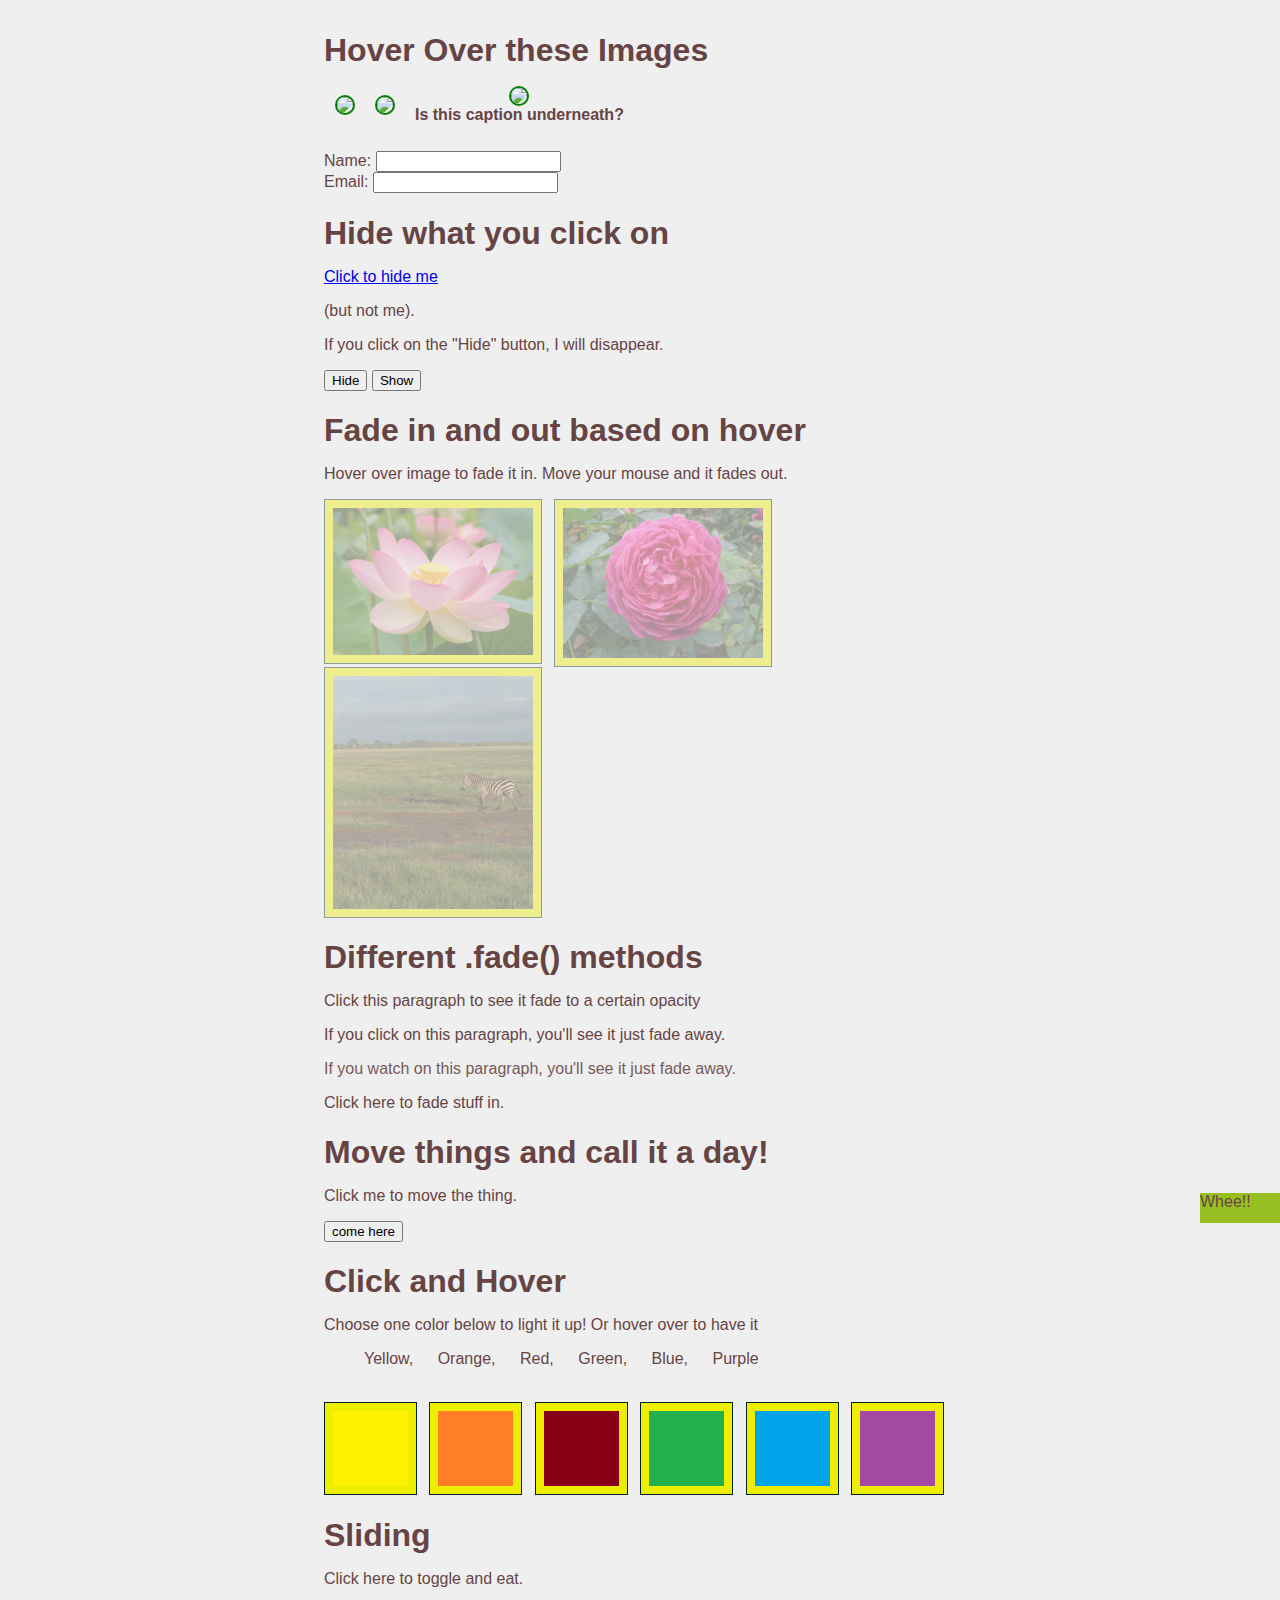
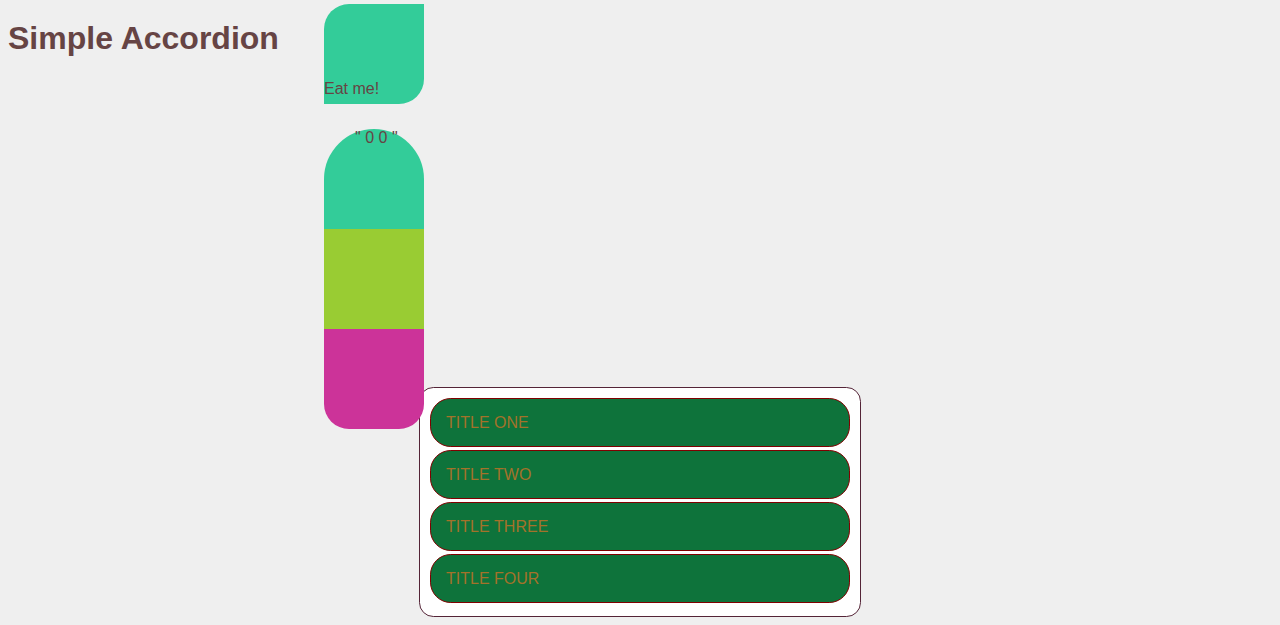
==== commit 792f555d: "accordion" ====
--- a/index.html
+++ b/index.html
@@ -510,6 +510,15 @@
 		$('p.slideMe').slideToggle();
 		}); 
 </script>
+
+
+
+
+
+
+
+
+</div><!-- end #container -->
 
 <h1> Simple Accordion 
 	</h1>
@@ -551,11 +560,5 @@
 		</div>
 
 
-
-
-
-
-
-</div><!-- end #container -->
 </body>
 </html>
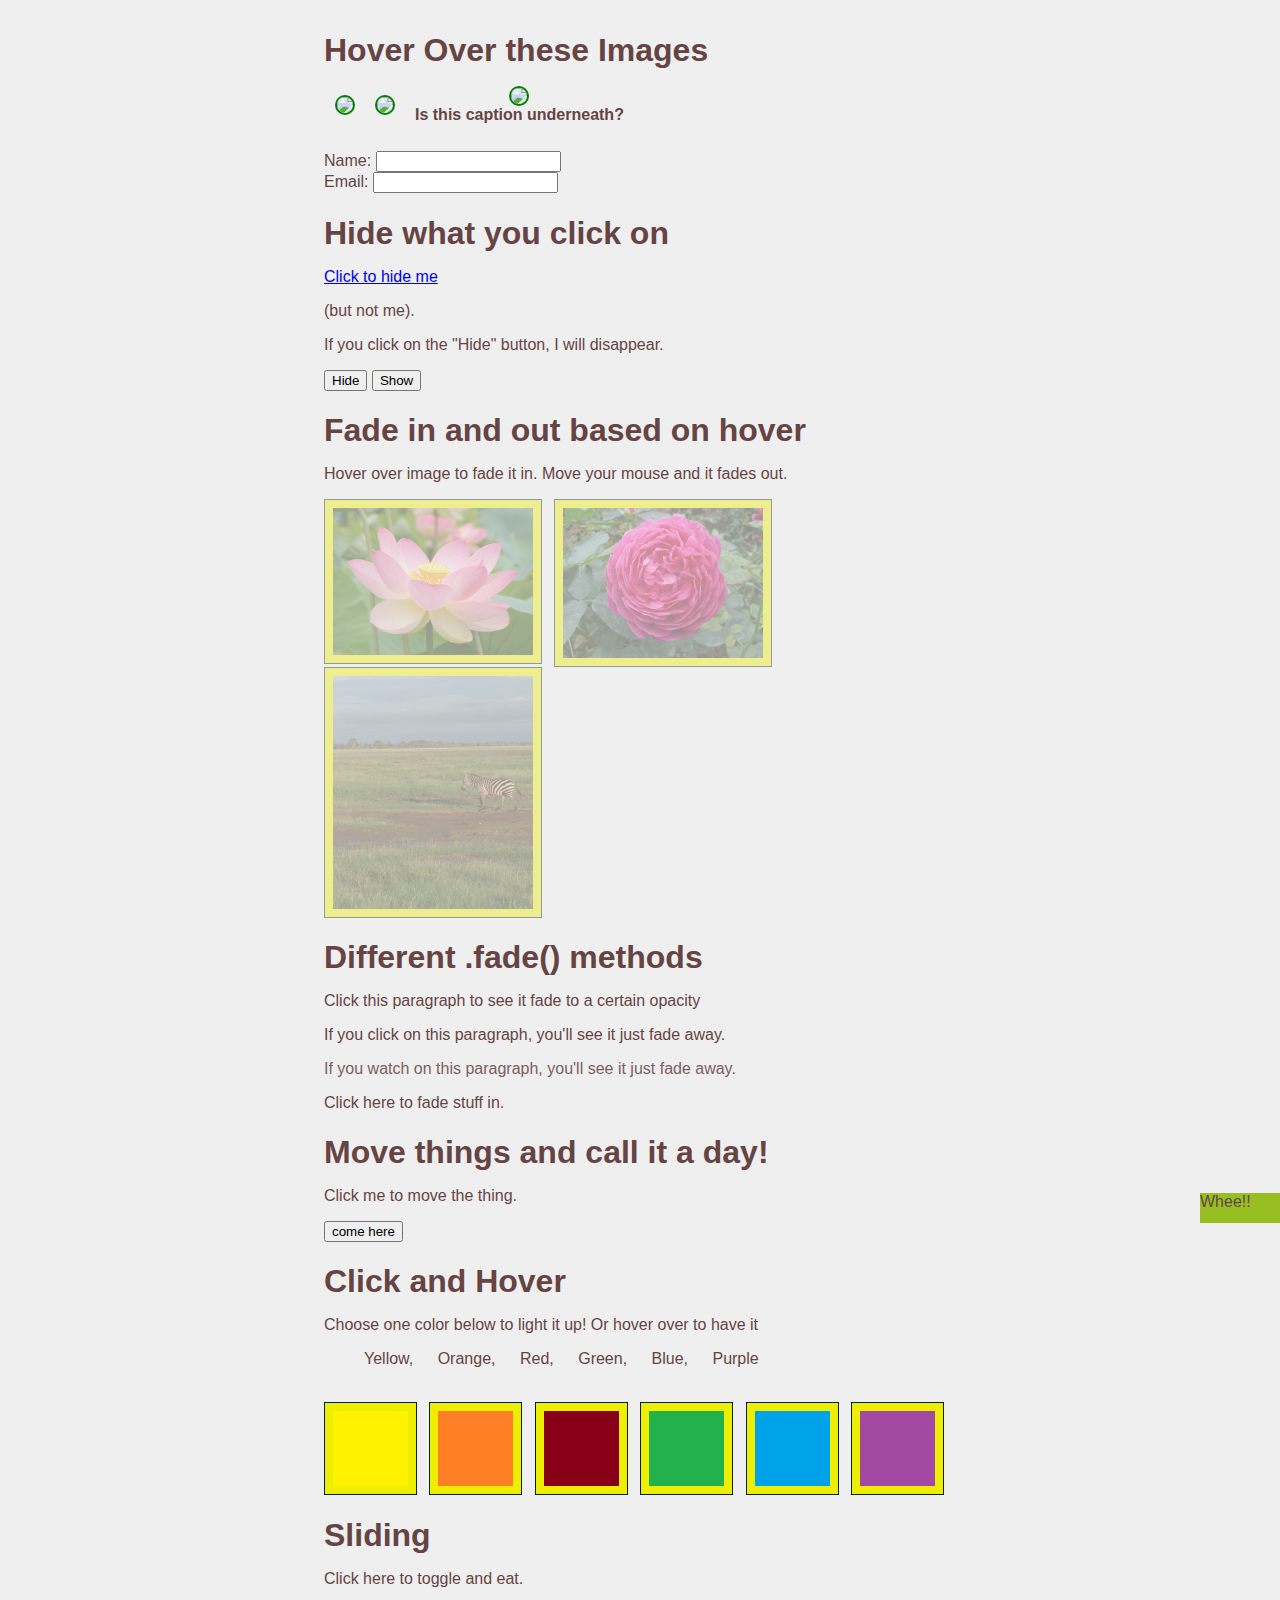
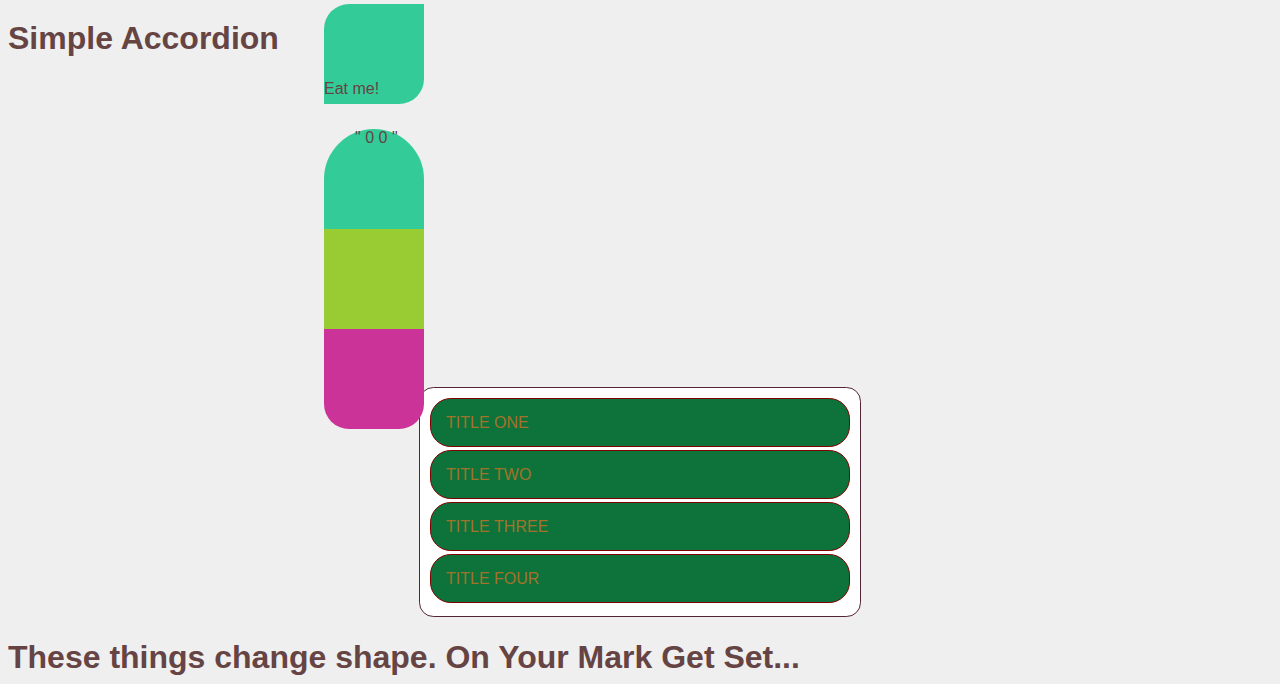
==== commit 3b1f59cc: "add a div" ====
--- a/index.html
+++ b/index.html
@@ -559,6 +559,10 @@
 		    </ul>
 		</div>
 
+		<h1> These things change shape. On Your Mark Get Set... </h1> 
+
+		<div id="id8"> </div>
+
 
 </body>
 </html>
--- a/css/styles.css
+++ b/css/styles.css
@@ -235,7 +235,21 @@
 	margin: 2em auto; /*<!--// stays aligned in windwon no matter how big or small browser gets  */
 	
 	}
-	
+
+	#div8 {
+		width: 100px;
+		background-color: #00f;
+		height: 100px; 
+		margin: 30px; 
+		cursor: pointer; 
+	}
+	
+	#div8:hover {
+		background-color: green;
+		border-radius: 50%; 
+		transition: border-radius 3s;
+		transtion: background-color 3s;
+	}
 
 /* Lesson 6 */ 
 body.large .article {
